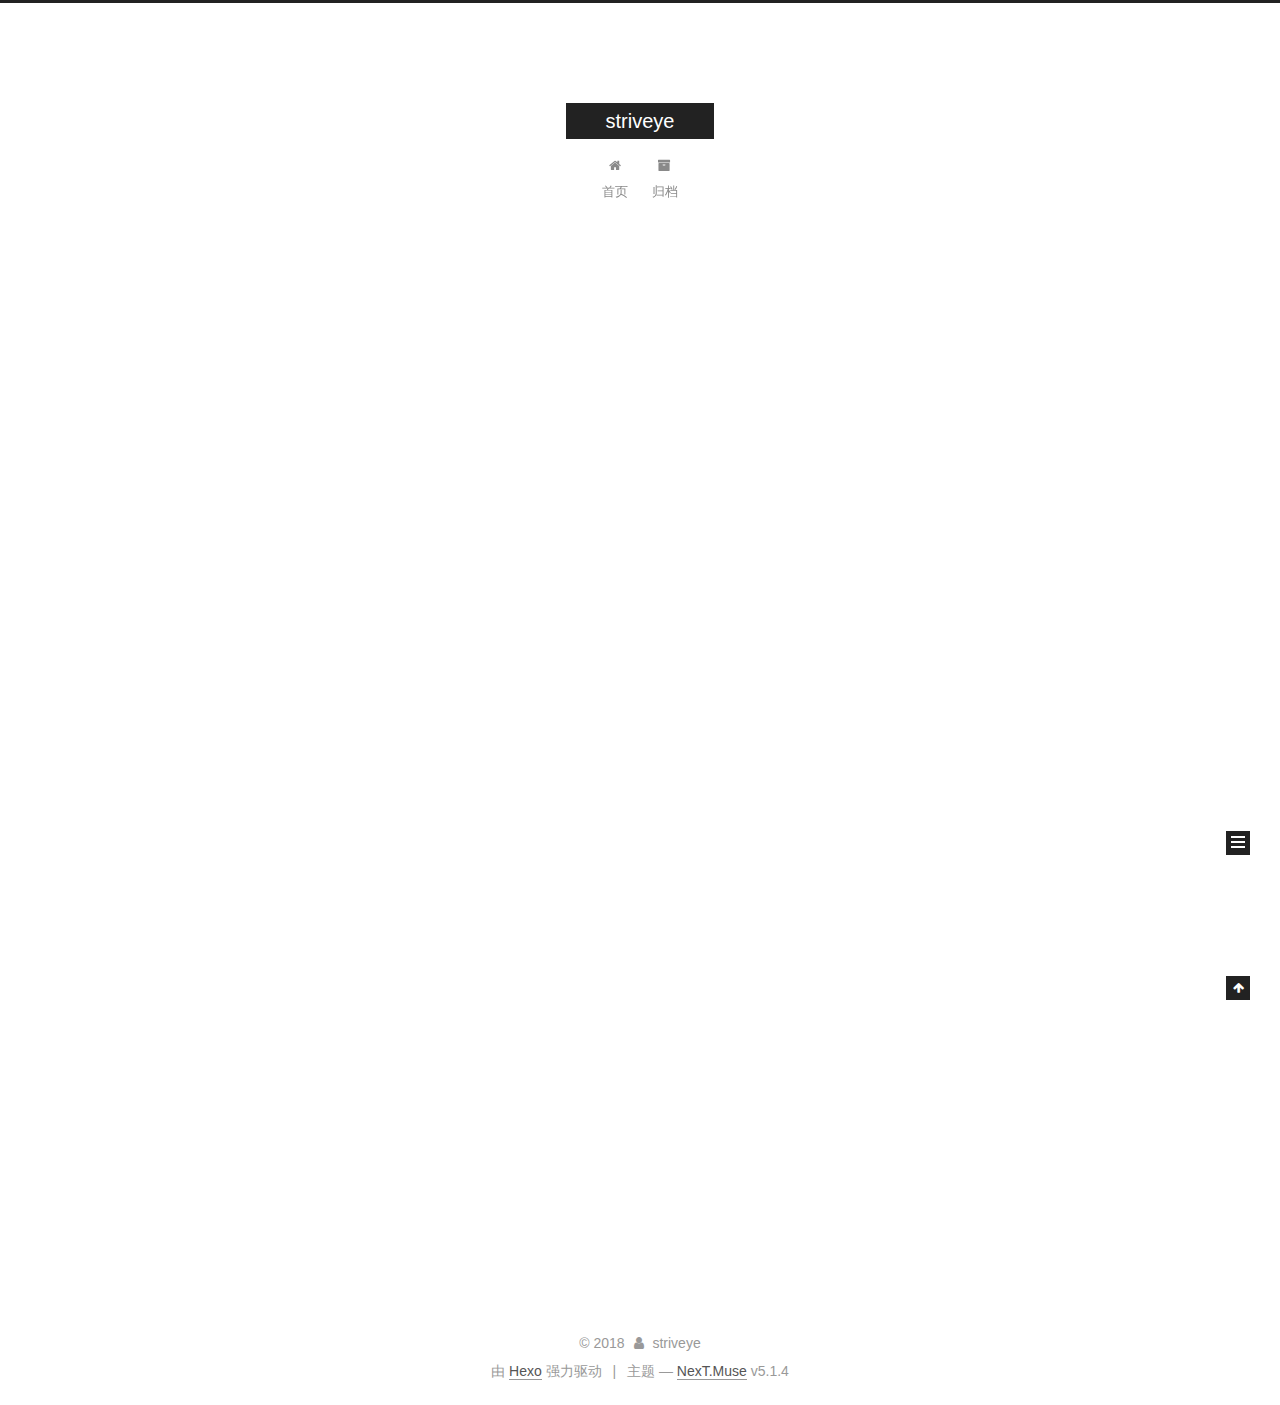
==== index.html @ 6f24942f "Site updated: 2018-10-19 14:51:08" ====
<!DOCTYPE html>



  


<html class="theme-next muse use-motion" lang="zh-Hans">
<head>
  <meta charset="UTF-8"/>
<meta http-equiv="X-UA-Compatible" content="IE=edge" />
<meta name="viewport" content="width=device-width, initial-scale=1, maximum-scale=1"/>
<meta name="theme-color" content="#222">









<meta http-equiv="Cache-Control" content="no-transform" />
<meta http-equiv="Cache-Control" content="no-siteapp" />
















  
  
  <link href="/lib/fancybox/source/jquery.fancybox.css?v=2.1.5" rel="stylesheet" type="text/css" />







<link href="/lib/font-awesome/css/font-awesome.min.css?v=4.6.2" rel="stylesheet" type="text/css" />

<link href="/css/main.css?v=5.1.4" rel="stylesheet" type="text/css" />


  <link rel="apple-touch-icon" sizes="180x180" href="/images/apple-touch-icon-next.png?v=5.1.4">


  <link rel="icon" type="image/png" sizes="32x32" href="/images/favicon-32x32-next.png?v=5.1.4">


  <link rel="icon" type="image/png" sizes="16x16" href="/images/favicon-16x16-next.png?v=5.1.4">


  <link rel="mask-icon" href="/images/logo.svg?v=5.1.4" color="#222">





  <meta name="keywords" content="Hexo, NexT" />










<meta property="og:type" content="website">
<meta property="og:title" content="striveye">
<meta property="og:url" content="http://yoursite.com/index.html">
<meta property="og:site_name" content="striveye">
<meta property="og:locale" content="zh-Hans">
<meta name="twitter:card" content="summary">
<meta name="twitter:title" content="striveye">



<script type="text/javascript" id="hexo.configurations">
  var NexT = window.NexT || {};
  var CONFIG = {
    root: '/',
    scheme: 'Muse',
    version: '5.1.4',
    sidebar: {"position":"left","display":"post","offset":12,"b2t":false,"scrollpercent":false,"onmobile":false},
    fancybox: true,
    tabs: true,
    motion: {"enable":true,"async":false,"transition":{"post_block":"fadeIn","post_header":"slideDownIn","post_body":"slideDownIn","coll_header":"slideLeftIn","sidebar":"slideUpIn"}},
    duoshuo: {
      userId: '0',
      author: '博主'
    },
    algolia: {
      applicationID: '',
      apiKey: '',
      indexName: '',
      hits: {"per_page":10},
      labels: {"input_placeholder":"Search for Posts","hits_empty":"We didn't find any results for the search: ${query}","hits_stats":"${hits} results found in ${time} ms"}
    }
  };
</script>



  <link rel="canonical" href="http://yoursite.com/"/>





  <title>striveye</title>
  








</head>

<body itemscope itemtype="http://schema.org/WebPage" lang="zh-Hans">

  
  
    
  

  <div class="container sidebar-position-left 
  page-home">
    <div class="headband"></div>

    <header id="header" class="header" itemscope itemtype="http://schema.org/WPHeader">
      <div class="header-inner"><div class="site-brand-wrapper">
  <div class="site-meta ">
    

    <div class="custom-logo-site-title">
      <a href="/"  class="brand" rel="start">
        <span class="logo-line-before"><i></i></span>
        <span class="site-title">striveye</span>
        <span class="logo-line-after"><i></i></span>
      </a>
    </div>
      
        <p class="site-subtitle"></p>
      
  </div>

  <div class="site-nav-toggle">
    <button>
      <span class="btn-bar"></span>
      <span class="btn-bar"></span>
      <span class="btn-bar"></span>
    </button>
  </div>
</div>

<nav class="site-nav">
  

  
    <ul id="menu" class="menu">
      
        
        <li class="menu-item menu-item-home">
          <a href="/" rel="section">
            
              <i class="menu-item-icon fa fa-fw fa-home"></i> <br />
            
            首页
          </a>
        </li>
      
        
        <li class="menu-item menu-item-archives">
          <a href="/archives/" rel="section">
            
              <i class="menu-item-icon fa fa-fw fa-archive"></i> <br />
            
            归档
          </a>
        </li>
      

      
    </ul>
  

  
</nav>



 </div>
    </header>

    <main id="main" class="main">
      <div class="main-inner">
        <div class="content-wrap">
          <div id="content" class="content">
            
  <section id="posts" class="posts-expand">
    
      

  

  
  
  

  <article class="post post-type-normal" itemscope itemtype="http://schema.org/Article">
  
  
  
  <div class="post-block">
    <link itemprop="mainEntityOfPage" href="http://yoursite.com/2018/10/17/hello-world/">

    <span hidden itemprop="author" itemscope itemtype="http://schema.org/Person">
      <meta itemprop="name" content="striveye">
      <meta itemprop="description" content="">
      <meta itemprop="image" content="/images/avatar.gif">
    </span>

    <span hidden itemprop="publisher" itemscope itemtype="http://schema.org/Organization">
      <meta itemprop="name" content="striveye">
    </span>

    
      <header class="post-header">

        
        
          <h1 class="post-title" itemprop="name headline">
                
                <a class="post-title-link" href="/2018/10/17/hello-world/" itemprop="url">Hello World</a></h1>
        

        <div class="post-meta">
          <span class="post-time">
            
              <span class="post-meta-item-icon">
                <i class="fa fa-calendar-o"></i>
              </span>
              
                <span class="post-meta-item-text">发表于</span>
              
              <time title="创建于" itemprop="dateCreated datePublished" datetime="2018-10-17T11:20:07+08:00">
                2018-10-17
              </time>
            

            

            
          </span>

          

          
            
          

          
          

          

          

          

        </div>
      </header>
    

    
    
    
    <div class="post-body" itemprop="articleBody">

      
      

      
        
          
            <p>Welcome to <a href="https://hexo.io/" target="_blank" rel="noopener">Hexo</a>! This is your very first post. Check <a href="https://hexo.io/docs/" target="_blank" rel="noopener">documentation</a> for more info. If you get any problems when using Hexo, you can find the answer in <a href="https://hexo.io/docs/troubleshooting.html" target="_blank" rel="noopener">troubleshooting</a> or you can ask me on <a href="https://github.com/hexojs/hexo/issues" target="_blank" rel="noopener">GitHub</a>.</p>
<h2 id="Quick-Start"><a href="#Quick-Start" class="headerlink" title="Quick Start"></a>Quick Start</h2><h3 id="Create-a-new-post"><a href="#Create-a-new-post" class="headerlink" title="Create a new post"></a>Create a new post</h3><figure class="highlight bash"><table><tr><td class="gutter"><pre><span class="line">1</span><br></pre></td><td class="code"><pre><span class="line">$ hexo new <span class="string">"My New Post"</span></span><br></pre></td></tr></table></figure>
<p>More info: <a href="https://hexo.io/docs/writing.html" target="_blank" rel="noopener">Writing</a></p>
<h3 id="Run-server"><a href="#Run-server" class="headerlink" title="Run server"></a>Run server</h3><figure class="highlight bash"><table><tr><td class="gutter"><pre><span class="line">1</span><br></pre></td><td class="code"><pre><span class="line">$ hexo server</span><br></pre></td></tr></table></figure>
<p>More info: <a href="https://hexo.io/docs/server.html" target="_blank" rel="noopener">Server</a></p>
<h3 id="Generate-static-files"><a href="#Generate-static-files" class="headerlink" title="Generate static files"></a>Generate static files</h3><figure class="highlight bash"><table><tr><td class="gutter"><pre><span class="line">1</span><br></pre></td><td class="code"><pre><span class="line">$ hexo generate</span><br></pre></td></tr></table></figure>
<p>More info: <a href="https://hexo.io/docs/generating.html" target="_blank" rel="noopener">Generating</a></p>
<h3 id="Deploy-to-remote-sites"><a href="#Deploy-to-remote-sites" class="headerlink" title="Deploy to remote sites"></a>Deploy to remote sites</h3><figure class="highlight bash"><table><tr><td class="gutter"><pre><span class="line">1</span><br></pre></td><td class="code"><pre><span class="line">$ hexo deploy</span><br></pre></td></tr></table></figure>
<p>More info: <a href="https://hexo.io/docs/deployment.html" target="_blank" rel="noopener">Deployment</a></p>

          
        
      
    </div>
    
    
    

    

    

    

    <footer class="post-footer">
      

      

      

      
      
        <div class="post-eof"></div>
      
    </footer>
  </div>
  
  
  
  </article>


    
  </section>

  


          </div>
          


          

        </div>
        
          
  
  <div class="sidebar-toggle">
    <div class="sidebar-toggle-line-wrap">
      <span class="sidebar-toggle-line sidebar-toggle-line-first"></span>
      <span class="sidebar-toggle-line sidebar-toggle-line-middle"></span>
      <span class="sidebar-toggle-line sidebar-toggle-line-last"></span>
    </div>
  </div>

  <aside id="sidebar" class="sidebar">
    
    <div class="sidebar-inner">

      

      

      <section class="site-overview-wrap sidebar-panel sidebar-panel-active">
        <div class="site-overview">
          <div class="site-author motion-element" itemprop="author" itemscope itemtype="http://schema.org/Person">
            
              <p class="site-author-name" itemprop="name">striveye</p>
              <p class="site-description motion-element" itemprop="description"></p>
          </div>

          <nav class="site-state motion-element">

            
              <div class="site-state-item site-state-posts">
              
                <a href="/archives/">
              
                  <span class="site-state-item-count">1</span>
                  <span class="site-state-item-name">日志</span>
                </a>
              </div>
            

            

            

          </nav>

          

          

          
          

          
          

          

        </div>
      </section>

      

      

    </div>
  </aside>


        
      </div>
    </main>

    <footer id="footer" class="footer">
      <div class="footer-inner">
        <div class="copyright">&copy; <span itemprop="copyrightYear">2018</span>
  <span class="with-love">
    <i class="fa fa-user"></i>
  </span>
  <span class="author" itemprop="copyrightHolder">striveye</span>

  
</div>


  <div class="powered-by">由 <a class="theme-link" target="_blank" href="https://hexo.io">Hexo</a> 强力驱动</div>



  <span class="post-meta-divider">|</span>



  <div class="theme-info">主题 &mdash; <a class="theme-link" target="_blank" href="https://github.com/iissnan/hexo-theme-next">NexT.Muse</a> v5.1.4</div>




        







        
      </div>
    </footer>

    
      <div class="back-to-top">
        <i class="fa fa-arrow-up"></i>
        
      </div>
    

    

  </div>

  

<script type="text/javascript">
  if (Object.prototype.toString.call(window.Promise) !== '[object Function]') {
    window.Promise = null;
  }
</script>









  












  
  
    <script type="text/javascript" src="/lib/jquery/index.js?v=2.1.3"></script>
  

  
  
    <script type="text/javascript" src="/lib/fastclick/lib/fastclick.min.js?v=1.0.6"></script>
  

  
  
    <script type="text/javascript" src="/lib/jquery_lazyload/jquery.lazyload.js?v=1.9.7"></script>
  

  
  
    <script type="text/javascript" src="/lib/velocity/velocity.min.js?v=1.2.1"></script>
  

  
  
    <script type="text/javascript" src="/lib/velocity/velocity.ui.min.js?v=1.2.1"></script>
  

  
  
    <script type="text/javascript" src="/lib/fancybox/source/jquery.fancybox.pack.js?v=2.1.5"></script>
  


  


  <script type="text/javascript" src="/js/src/utils.js?v=5.1.4"></script>

  <script type="text/javascript" src="/js/src/motion.js?v=5.1.4"></script>



  
  

  

  


  <script type="text/javascript" src="/js/src/bootstrap.js?v=5.1.4"></script>



  


  




	





  





  












  





  

  

  

  
  

  

  

  

</body>
</html>
---- css/main.css ----
/* normalize.css v3.0.2 | MIT License | git.io/normalize */
html {
  font-family: sans-serif; /* 1 */
  -ms-text-size-adjust: 100%; /* 2 */
  -webkit-text-size-adjust: 100%; /* 2 */
}
body {
  margin: 0;
}
article,
aside,
details,
figcaption,
figure,
footer,
header,
hgroup,
main,
menu,
nav,
section,
summary {
  display: block;
}
audio,
canvas,
progress,
video {
  display: inline-block; /* 1 */
  vertical-align: baseline; /* 2 */
}
audio:not([controls]) {
  display: none;
  height: 0;
}
[hidden],
template {
  display: none;
}
a {
  background-color: transparent;
}
a:active,
a:hover {
  outline: 0;
}
abbr[title] {
  border-bottom: 1px dotted;
}
b,
strong {
  font-weight: bold;
}
dfn {
  font-style: italic;
}
h1 {
  font-size: 2em;
  margin: 0.67em 0;
}
mark {
  background: #ff0;
  color: #000;
}
small {
  font-size: 80%;
}
sub,
sup {
  font-size: 75%;
  line-height: 0;
  position: relative;
  vertical-align: baseline;
}
sup {
  top: -0.5em;
}
sub {
  bottom: -0.25em;
}
img {
  border: 0;
}
svg:not(:root) {
  overflow: hidden;
}
figure {
  margin: 1em 40px;
}
hr {
  -moz-box-sizing: content-box;
  box-sizing: content-box;
  height: 0;
}
pre {
  overflow: auto;
}
code,
kbd,
pre,
samp {
  font-family: monospace, monospace;
  font-size: 1em;
}
button,
input,
optgroup,
select,
textarea {
  color: inherit; /* 1 */
  font: inherit; /* 2 */
  margin: 0; /* 3 */
}
button {
  overflow: visible;
}
button,
select {
  text-transform: none;
}
button,
html input[type="button"],
input[type="reset"],
input[type="submit"] {
  -webkit-appearance: button; /* 2 */
  cursor: pointer; /* 3 */
}
button[disabled],
html input[disabled] {
  cursor: default;
}
button::-moz-focus-inner,
input::-moz-focus-inner {
  border: 0;
  padding: 0;
}
input {
  line-height: normal;
}
input[type="checkbox"],
input[type="radio"] {
  box-sizing: border-box; /* 1 */
  padding: 0; /* 2 */
}
input[type="number"]::-webkit-inner-spin-button,
input[type="number"]::-webkit-outer-spin-button {
  height: auto;
}
input[type="search"] {
  -webkit-appearance: textfield; /* 1 */
  -moz-box-sizing: content-box;
  -webkit-box-sizing: content-box; /* 2 */
  box-sizing: content-box;
}
input[type="search"]::-webkit-search-cancel-button,
input[type="search"]::-webkit-search-decoration {
  -webkit-appearance: none;
}
fieldset {
  border: 1px solid #c0c0c0;
  margin: 0 2px;
  padding: 0.35em 0.625em 0.75em;
}
legend {
  border: 0; /* 1 */
  padding: 0; /* 2 */
}
textarea {
  overflow: auto;
}
optgroup {
  font-weight: bold;
}
table {
  border-collapse: collapse;
  border-spacing: 0;
}
td,
th {
  padding: 0;
}
::selection {
  background: #262a30;
  color: #fff;
}
body {
  position: relative;
  font-family: 'Lato', "PingFang SC", "Microsoft YaHei", sans-serif;
  font-size: 14px;
  line-height: 2;
  color: #555;
  background: #fff;
}
@media (max-width: 767px) {
  body {
    padding-right: 0 !important;
  }
}
@media (min-width: 768px) and (max-width: 991px) {
  body {
    padding-right: 0 !important;
  }
}
@media (min-width: 1600px) {
  body {
    font-size: 16px;
  }
}
h1,
h2,
h3,
h4,
h5,
h6 {
  margin: 0;
  padding: 0;
  font-weight: bold;
  line-height: 1.5;
  font-family: 'Lato', "PingFang SC", "Microsoft YaHei", sans-serif;
}
h2,
h3,
h4,
h5,
h6 {
  margin: 20px 0 15px;
}
h1 {
  font-size: 22px;
}
@media (max-width: 767px) {
  h1 {
    font-size: 18px;
  }
}
h2 {
  font-size: 20px;
}
@media (max-width: 767px) {
  h2 {
    font-size: 16px;
  }
}
h3 {
  font-size: 18px;
}
@media (max-width: 767px) {
  h3 {
    font-size: 14px;
  }
}
h4 {
  font-size: 16px;
}
@media (max-width: 767px) {
  h4 {
    font-size: 12px;
  }
}
h5 {
  font-size: 14px;
}
@media (max-width: 767px) {
  h5 {
    font-size: 10px;
  }
}
h6 {
  font-size: 12px;
}
@media (max-width: 767px) {
  h6 {
    font-size: 8px;
  }
}
p {
  margin: 0 0 20px 0;
}
a {
  color: #555;
  text-decoration: none;
  outline: none;
  border-bottom: 1px solid #999;
  word-wrap: break-word;
}
a:hover {
  color: #222;
  border-bottom-color: #222;
}
blockquote {
  margin: 0;
  padding: 0;
}
img {
  display: block;
  margin: auto;
  max-width: 100%;
  height: auto;
}
hr {
  margin: 40px 0;
  height: 3px;
  border: none;
  background-color: #ddd;
  background-image: repeating-linear-gradient(-45deg, #fff, #fff 4px, transparent 4px, transparent 8px);
}
blockquote {
  padding: 0 15px;
  color: #666;
  border-left: 4px solid #ddd;
}
blockquote cite::before {
  content: "-";
  padding: 0 5px;
}
dt {
  font-weight: 700;
}
dd {
  margin: 0;
  padding: 0;
}
kbd {
  border: 1px solid #ccc;
  border-radius: 0.2em;
  box-shadow: 0.1em 0.1em 0.2em rgba(0,0,0,0.1);
  background-color: #f9f9f9;
  font-family: inherit;
  background-image: -webkit-linear-gradient(top, #eee, #fff, #eee);
  padding: 0.1em 0.3em;
  white-space: nowrap;
}
.text-left {
  text-align: left;
}
.text-center {
  text-align: center;
}
.text-right {
  text-align: right;
}
.text-justify {
  text-align: justify;
}
.text-nowrap {
  white-space: nowrap;
}
.text-lowercase {
  text-transform: lowercase;
}
.text-uppercase {
  text-transform: uppercase;
}
.text-capitalize {
  text-transform: capitalize;
}
.center-block {
  display: block;
  margin-left: auto;
  margin-right: auto;
}
.clearfix:before,
.clearfix:after {
  content: " ";
  display: table;
}
.clearfix:after {
  clear: both;
}
.pullquote {
  width: 45%;
}
.pullquote.left {
  float: left;
  margin-left: 5px;
  margin-right: 10px;
}
.pullquote.right {
  float: right;
  margin-left: 10px;
  margin-right: 5px;
}
.affix.affix.affix {
  position: fixed;
}
.translation {
  margin-top: -20px;
  font-size: 14px;
  color: #999;
}
.scrollbar-measure {
  width: 100px;
  height: 100px;
  overflow: scroll;
  position: absolute;
  top: -9999px;
}
.use-motion .motion-element {
  opacity: 0;
}
table {
  margin: 20px 0;
  width: 100%;
  border-collapse: collapse;
  border-spacing: 0;
  border: 1px solid #ddd;
  font-size: 14px;
  table-layout: fixed;
  word-wrap: break-all;
}
table>tbody>tr:nth-of-type(odd) {
  background-color: #f9f9f9;
}
table>tbody>tr:hover {
  background-color: #f5f5f5;
}
caption,
th,
td {
  padding: 8px;
  text-align: left;
  vertical-align: middle;
  font-weight: normal;
}
th,
td {
  border-bottom: 3px solid #ddd;
  border-right: 1px solid #eee;
}
th {
  padding-bottom: 10px;
  font-weight: 700;
}
td {
  border-bottom-width: 1px;
}
html,
body {
  height: 100%;
}
.container {
  position: relative;
  min-height: 100%;
}
.header-inner {
  margin: 0 auto;
  padding: 100px 0 70px;
  width: 700px;
}
@media (min-width: 1600px) {
  .container .header-inner {
    width: 900px;
  }
}
.main {
  padding-bottom: 150px;
}
.main-inner {
  margin: 0 auto;
  width: 700px;
}
@media (min-width: 1600px) {
  .container .main-inner {
    width: 900px;
  }
}
.footer {
  position: absolute;
  left: 0;
  bottom: 0;
  width: 100%;
  min-height: 50px;
}
.footer-inner {
  box-sizing: border-box;
  margin: 20px auto;
  width: 700px;
}
@media (min-width: 1600px) {
  .container .footer-inner {
    width: 900px;
  }
}
pre,
.highlight {
  overflow: auto;
  margin: 20px 0;
  padding: 0;
  font-size: 13px;
  color: #4d4d4c;
  background: #f7f7f7;
  line-height: 1.6;
}
pre,
code {
  font-family: consolas, Menlo, "PingFang SC", "Microsoft YaHei", monospace;
}
code {
  padding: 2px 4px;
  word-wrap: break-word;
  color: #555;
  background: #eee;
  border-radius: 3px;
  font-size: 13px;
}
pre {
  padding: 10px;
}
pre code {
  padding: 0;
  color: #4d4d4c;
  background: none;
  text-shadow: none;
}
.highlight {
  border-radius: 1px;
}
.highlight pre {
  border: none;
  margin: 0;
  padding: 10px 0;
}
.highlight table {
  margin: 0;
  width: auto;
  border: none;
}
.highlight td {
  border: none;
  padding: 0;
}
.highlight figcaption {
  font-size: 1em;
  color: #4d4d4c;
  line-height: 1em;
  margin-bottom: 1em;
}
.highlight figcaption:before,
.highlight figcaption:after {
  content: " ";
  display: table;
}
.highlight figcaption:after {
  clear: both;
}
.highlight figcaption a {
  float: right;
  color: #4d4d4c;
}
.highlight figcaption a:hover {
  border-bottom-color: #4d4d4c;
}
.highlight .gutter pre {
  padding-left: 10px;
  padding-right: 10px;
  color: #869194;
  text-align: right;
  background-color: #eff2f3;
}
.highlight .code pre {
  width: 100%;
  padding-left: 10px;
  padding-right: 10px;
  background-color: #f7f7f7;
}
.highlight .line {
  height: 20px;
}
.gutter {
  -webkit-user-select: none;
  -moz-user-select: none;
  -ms-user-select: none;
  user-select: none;
}
.gist table {
  width: auto;
}
.gist table td {
  border: none;
}
pre .deletion {
  background: #fdd;
}
pre .addition {
  background: #dfd;
}
pre .meta {
  color: #8959a8;
}
pre .comment {
  color: #8e908c;
}
pre .variable,
pre .attribute,
pre .tag,
pre .regexp,
pre .ruby .constant,
pre .xml .tag .title,
pre .xml .pi,
pre .xml .doctype,
pre .html .doctype,
pre .css .id,
pre .css .class,
pre .css .pseudo {
  color: #c82829;
}
pre .number,
pre .preprocessor,
pre .built_in,
pre .literal,
pre .params,
pre .constant,
pre .command {
  color: #f5871f;
}
pre .ruby .class .title,
pre .css .rules .attribute,
pre .string,
pre .value,
pre .inheritance,
pre .header,
pre .ruby .symbol,
pre .xml .cdata,
pre .special,
pre .number,
pre .formula {
  color: #718c00;
}
pre .title,
pre .css .hexcolor {
  color: #3e999f;
}
pre .function,
pre .python .decorator,
pre .python .title,
pre .ruby .function .title,
pre .ruby .title .keyword,
pre .perl .sub,
pre .javascript .title,
pre .coffeescript .title {
  color: #4271ae;
}
pre .keyword,
pre .javascript .function {
  color: #8959a8;
}
.full-image.full-image.full-image.full-image {
  border: none;
  max-width: 100%;
  width: auto;
  margin: 20px auto 25px;
}
@media (min-width: 992px) {
  .full-image.full-image.full-image.full-image {
    max-width: none;
    width: 110%;
    margin: 25px -5%;
  }
}
.blockquote-center,
.page-home .post-type-quote blockquote,
.page-post-detail .post-type-quote blockquote {
  position: relative;
  margin: 40px 0;
  padding: 0;
  border-left: none;
  text-align: center;
}
.blockquote-center::before,
.page-home .post-type-quote blockquote::before,
.page-post-detail .post-type-quote blockquote::before,
.blockquote-center::after,
.page-home .post-type-quote blockquote::after,
.page-post-detail .post-type-quote blockquote::after {
  position: absolute;
  content: ' ';
  display: block;
  width: 100%;
  height: 24px;
  opacity: 0.2;
  background-repeat: no-repeat;
  background-position: 0 -6px;
  background-size: 22px 22px;
}
.blockquote-center::before,
.page-home .post-type-quote blockquote::before,
.page-post-detail .post-type-quote blockquote::before {
  top: -20px;
  background-image: url("../images/quote-l.svg");
  border-top: 1px solid #ccc;
}
.blockquote-center::after,
.page-home .post-type-quote blockquote::after,
.page-post-detail .post-type-quote blockquote::after {
  bottom: -20px;
  background-image: url("../images/quote-r.svg");
  border-bottom: 1px solid #ccc;
  background-position: 100% 8px;
}
.blockquote-center p,
.page-home .post-type-quote blockquote p,
.page-post-detail .post-type-quote blockquote p,
.blockquote-center div,
.page-home .post-type-quote blockquote div,
.page-post-detail .post-type-quote blockquote div {
  text-align: center;
}
.post .post-body .group-picture img {
  box-sizing: border-box;
  padding: 0 3px;
  border: none;
}
.post .group-picture-row {
  overflow: hidden;
  margin-top: 6px;
}
.post .group-picture-row:first-child {
  margin-top: 0;
}
.post .group-picture-column {
  float: left;
}
.page-post-detail .post-body .group-picture-column {
  float: none;
  margin-top: 10px;
  width: auto !important;
}
.page-post-detail .post-body .group-picture-column img {
  margin: 0 auto;
}
.page-archive .group-picture-container {
  overflow: hidden;
}
.page-archive .group-picture-row {
  float: left;
}
.page-archive .group-picture-row:first-child {
  margin-top: 6px;
}
.page-archive .group-picture-column {
  max-width: 150px;
  max-height: 150px;
}
.post-body .note {
  position: relative;
  padding: 15px;
  margin-bottom: 20px;
  border: 1px solid #eee;
  border-left-width: 5px;
  border-radius: 3px;
}
.post-body .note h2,
.post-body .note h3,
.post-body .note h4,
.post-body .note h5,
.post-body .note h6 {
  margin-top: 0;
  margin-bottom: 0;
  border-bottom: initial;
  padding-top: 0 !important;
}
.post-body .note p:first-child,
.post-body .note ul:first-child,
.post-body .note ol:first-child,
.post-body .note table:first-child,
.post-body .note pre:first-child,
.post-body .note blockquote:first-child {
  margin-top: 0;
}
.post-body .note p:last-child,
.post-body .note ul:last-child,
.post-body .note ol:last-child,
.post-body .note table:last-child,
.post-body .note pre:last-child,
.post-body .note blockquote:last-child {
  margin-bottom: 0;
}
.post-body .note.default {
  border-left-color: #777;
}
.post-body .note.default h2,
.post-body .note.default h3,
.post-body .note.default h4,
.post-body .note.default h5,
.post-body .note.default h6 {
  color: #777;
}
.post-body .note.primary {
  border-left-color: #6f42c1;
}
.post-body .note.primary h2,
.post-body .note.primary h3,
.post-body .note.primary h4,
.post-body .note.primary h5,
.post-body .note.primary h6 {
  color: #6f42c1;
}
.post-body .note.info {
  border-left-color: #428bca;
}
.post-body .note.info h2,
.post-body .note.info h3,
.post-body .note.info h4,
.post-body .note.info h5,
.post-body .note.info h6 {
  color: #428bca;
}
.post-body .note.success {
  border-left-color: #5cb85c;
}
.post-body .note.success h2,
.post-body .note.success h3,
.post-body .note.success h4,
.post-body .note.success h5,
.post-body .note.success h6 {
  color: #5cb85c;
}
.post-body .note.warning {
  border-left-color: #f0ad4e;
}
.post-body .note.warning h2,
.post-body .note.warning h3,
.post-body .note.warning h4,
.post-body .note.warning h5,
.post-body .note.warning h6 {
  color: #f0ad4e;
}
.post-body .note.danger {
  border-left-color: #d9534f;
}
.post-body .note.danger h2,
.post-body .note.danger h3,
.post-body .note.danger h4,
.post-body .note.danger h5,
.post-body .note.danger h6 {
  color: #d9534f;
}
.post-body .label {
  display: inline;
  padding: 0 2px;
  white-space: nowrap;
}
.post-body .label.default {
  background-color: #f0f0f0;
}
.post-body .label.primary {
  background-color: #efe6f7;
}
.post-body .label.info {
  background-color: #e5f2f8;
}
.post-body .label.success {
  background-color: #e7f4e9;
}
.post-body .label.warning {
  background-color: #fcf6e1;
}
.post-body .label.danger {
  background-color: #fae8eb;
}
.post-body .tabs {
  position: relative;
  display: block;
  margin-bottom: 20px;
  padding-top: 10px;
}
.post-body .tabs ul.nav-tabs {
  margin: 0;
  padding: 0;
  display: flex;
  margin-bottom: -1px;
}
@media (max-width: 413px) {
  .post-body .tabs ul.nav-tabs {
    display: block;
    margin-bottom: 5px;
  }
}
.post-body .tabs ul.nav-tabs li.tab {
  list-style-type: none !important;
  margin: 0 0.25em 0 0;
  border-top: 3px solid transparent;
  border-left: 1px solid transparent;
  border-right: 1px solid transparent;
}
@media (max-width: 413px) {
  .post-body .tabs ul.nav-tabs li.tab {
    margin: initial;
    border-top: 1px solid transparent;
    border-left: 3px solid transparent;
    border-right: 1px solid transparent;
    border-bottom: 1px solid transparent;
  }
}
.post-body .tabs ul.nav-tabs li.tab a {
  outline: 0;
  border-bottom: initial;
  display: block;
  line-height: 1.8em;
  padding: 0.25em 0.75em;
  transition-duration: 0.2s;
  transition-timing-function: ease-out;
  transition-delay: 0s;
}
.post-body .tabs ul.nav-tabs li.tab a i {
  width: 1.285714285714286em;
}
.post-body .tabs ul.nav-tabs li.tab.active {
  border-top: 3px solid #fc6423;
  border-left: 1px solid #ddd;
  border-right: 1px solid #ddd;
  background-color: #fff;
}
@media (max-width: 413px) {
  .post-body .tabs ul.nav-tabs li.tab.active {
    border-top: 1px solid #ddd;
    border-left: 3px solid #fc6423;
    border-right: 1px solid #ddd;
    border-bottom: 1px solid #ddd;
  }
}
.post-body .tabs ul.nav-tabs li.tab.active a {
  cursor: default;
  color: #555;
}
.post-body .tabs .tab-content {
  background-color: #fff;
}
.post-body .tabs .tab-content .tab-pane {
  border: 1px solid #ddd;
  padding: 20px 20px 0 20px;
}
.post-body .tabs .tab-content .tab-pane:not(.active) {
  display: none !important;
}
.post-body .tabs .tab-content .tab-pane.active {
  display: block !important;
}
.btn {
  display: inline-block;
  padding: 0 20px;
  font-size: 14px;
  color: #fff;
  background: #222;
  border: 2px solid #222;
  text-decoration: none;
  border-radius: 0;
  transition-property: background-color;
  transition-duration: 0.2s;
  transition-timing-function: ease-in-out;
  transition-delay: 0s;
  line-height: 2;
}
.btn:hover {
  border-color: #222;
  color: #222;
  background: #fff;
}
.btn +.btn {
  margin: 0 0 8px 8px;
}
.btn .fa-fw {
  width: 1.285714285714286em;
  text-align: left;
}
.btn-bar {
  display: block;
  width: 22px;
  height: 2px;
  background: #555;
  border-radius: 1px;
}
.btn-bar+.btn-bar {
  margin-top: 4px;
}
.pagination {
  margin: 120px 0 40px;
  text-align: center;
  border-top: 1px solid #eee;
}
.page-number-basic,
.pagination .prev,
.pagination .next,
.pagination .page-number,
.pagination .space {
  display: inline-block;
  position: relative;
  top: -1px;
  margin: 0 10px;
  padding: 0 11px;
}
@media (max-width: 767px) {
  .page-number-basic,
  .pagination .prev,
  .pagination .next,
  .pagination .page-number,
  .pagination .space {
    margin: 0 5px;
  }
}
.pagination .prev,
.pagination .next,
.pagination .page-number {
  border-bottom: 0;
  border-top: 1px solid #eee;
  transition-property: border-color;
  transition-duration: 0.2s;
  transition-timing-function: ease-in-out;
  transition-delay: 0s;
}
.pagination .prev:hover,
.pagination .next:hover,
.pagination .page-number:hover {
  border-top-color: #222;
}
.pagination .space {
  padding: 0;
  margin: 0;
}
.pagination .prev {
  margin-left: 0;
}
.pagination .next {
  margin-right: 0;
}
.pagination .page-number.current {
  color: #fff;
  background: #ccc;
  border-top-color: #ccc;
}
@media (max-width: 767px) {
  .pagination {
    border-top: none;
  }
  .pagination .prev,
  .pagination .next,
  .pagination .page-number {
    margin-bottom: 10px;
    border-top: 0;
    border-bottom: 1px solid #eee;
    padding: 0 10px;
  }
  .pagination .prev:hover,
  .pagination .next:hover,
  .pagination .page-number:hover {
    border-bottom-color: #222;
  }
}
.comments {
  margin: 60px 20px 0;
}
.tag-cloud {
  text-align: center;
}
.tag-cloud a {
  display: inline-block;
  margin: 10px;
}
.back-to-top {
  box-sizing: border-box;
  position: fixed;
  bottom: -100px;
  right: 30px;
  z-index: 1050;
  padding: 0 6px;
  width: 24px;
  background: #222;
  font-size: 12px;
  opacity: 1;
  color: #fff;
  cursor: pointer;
  text-align: center;
  -webkit-transform: translateZ(0);
  transition-property: bottom;
  transition-duration: 0.2s;
  transition-timing-function: ease-in-out;
  transition-delay: 0s;
}
@media (min-width: 768px) and (max-width: 991px) {
  .back-to-top {
    display: none !important;
  }
}
@media (max-width: 767px) {
  .back-to-top {
    display: none !important;
  }
}
.back-to-top.back-to-top-on {
  bottom: 19px;
}
.header {
  background: transparent;
}
.header-inner {
  position: relative;
}
.headband {
  height: 3px;
  background: #222;
}
.site-meta {
  margin: 0;
  text-align: center;
}
@media (max-width: 767px) {
  .site-meta {
    text-align: center;
  }
}
.brand {
  position: relative;
  display: inline-block;
  padding: 0 40px;
  color: #fff;
  background: #222;
  border-bottom: none;
}
.brand:hover {
  color: #fff;
}
.logo {
  display: inline-block;
  margin-right: 5px;
  line-height: 36px;
  vertical-align: top;
}
.site-title {
  display: inline-block;
  vertical-align: top;
  line-height: 36px;
  font-size: 20px;
  font-weight: normal;
  font-family: 'Lato', "PingFang SC", "Microsoft YaHei", sans-serif;
}
.site-subtitle {
  margin-top: 10px;
  font-size: 13px;
  color: #999;
}
.use-motion .brand {
  opacity: 0;
}
.use-motion .logo,
.use-motion .site-title,
.use-motion .site-subtitle {
  opacity: 0;
  position: relative;
  top: -10px;
}
.site-nav-toggle {
  display: none;
  position: absolute;
  top: 10px;
  left: 10px;
}
@media (max-width: 767px) {
  .site-nav-toggle {
    display: block;
  }
}
.site-nav-toggle button {
  margin-top: 2px;
  padding: 9px 10px;
  background: transparent;
  border: none;
}
@media (max-width: 767px) {
  .site-nav {
    display: none;
    margin: 0 -10px;
    padding: 0 10px;
    clear: both;
    border-top: 1px solid #ddd;
  }
}
@media (min-width: 768px) and (max-width: 991px) {
  .site-nav {
    display: block !important;
  }
}
@media (min-width: 992px) {
  .site-nav {
    display: block !important;
  }
}
.menu {
  margin-top: 20px;
  padding-left: 0;
  text-align: center;
}
.menu .menu-item {
  display: inline-block;
  margin: 0 10px;
  list-style: none;
}
@media screen and (max-width: 767px) {
  .menu .menu-item {
    margin-top: 10px;
  }
}
.menu .menu-item a {
  display: block;
  font-size: 13px;
  line-height: inherit;
  border-bottom: 1px solid transparent;
  transition-property: border-color;
  transition-duration: 0.2s;
  transition-timing-function: ease-in-out;
  transition-delay: 0s;
}
.menu .menu-item a:hover {
  border-bottom-color: #222;
}
.menu .menu-item .fa {
  margin-right: 5px;
}
.use-motion .menu-item {
  opacity: 0;
}
.post-body {
  font-family: 'Lato', "PingFang SC", "Microsoft YaHei", sans-serif;
}
@media (max-width: 767px) {
  .post-body {
    word-break: break-word;
  }
}
.post-body .fancybox img {
  display: block !important;
  margin: 0 auto;
  cursor: pointer;
  cursor: zoom-in;
  cursor: -webkit-zoom-in;
}
.post-body .image-caption,
.post-body .figure .caption {
  margin: -20px auto 15px;
  text-align: center;
  font-size: 14px;
  color: #999;
  font-weight: bold;
  line-height: 1;
}
.post-sticky-flag {
  display: inline-block;
  font-size: 16px;
  -ms-transform: rotate(30deg);
  -webkit-transform: rotate(30deg);
  -moz-transform: rotate(30deg);
  -ms-transform: rotate(30deg);
  -o-transform: rotate(30deg);
  transform: rotate(30deg);
}
.use-motion .post-block,
.use-motion .pagination,
.use-motion .comments {
  opacity: 0;
}
.use-motion .post-header {
  opacity: 0;
}
.use-motion .post-body {
  opacity: 0;
}
.use-motion .collection-title {
  opacity: 0;
}
.posts-expand {
  padding-top: 40px;
}
@media (max-width: 767px) {
  .posts-expand {
    margin: 0 20px;
  }
  .post-body pre .gutter pre {
    padding-right: 10px;
  }
  .post-body .highlight {
    margin-left: 0px;
    margin-right: 0px;
    padding: 0;
  }
  .post-body .highlight .gutter pre {
    padding-right: 10px;
  }
}
@media (min-width: 992px) {
  .posts-expand .post-body {
    text-align: justify;
  }
}
.posts-expand .post-body h2,
.posts-expand .post-body h3,
.posts-expand .post-body h4,
.posts-expand .post-body h5,
.posts-expand .post-body h6 {
  padding-top: 10px;
}
.posts-expand .post-body h2 .header-anchor,
.posts-expand .post-body h3 .header-anchor,
.posts-expand .post-body h4 .header-anchor,
.posts-expand .post-body h5 .header-anchor,
.posts-expand .post-body h6 .header-anchor {
  float: right;
  margin-left: 10px;
  color: #ccc;
  border-bottom-style: none;
  visibility: hidden;
}
.posts-expand .post-body h2 .header-anchor:hover,
.posts-expand .post-body h3 .header-anchor:hover,
.posts-expand .post-body h4 .header-anchor:hover,
.posts-expand .post-body h5 .header-anchor:hover,
.posts-expand .post-body h6 .header-anchor:hover {
  color: inherit;
}
.posts-expand .post-body h2:hover .header-anchor,
.posts-expand .post-body h3:hover .header-anchor,
.posts-expand .post-body h4:hover .header-anchor,
.posts-expand .post-body h5:hover .header-anchor,
.posts-expand .post-body h6:hover .header-anchor {
  visibility: visible;
}
.posts-expand .post-body ul li {
  list-style: circle;
}
.posts-expand .post-body img {
  box-sizing: border-box;
  margin: auto;
  padding: 3px;
  border: 1px solid #ddd;
}
.posts-expand .post-body .fancybox img {
  margin: 0 auto 25px;
}
@media (max-width: 767px) {
  .posts-collapse {
    margin: 0 20px;
  }
  .posts-collapse .post-title,
  .posts-collapse .post-meta {
    display: block;
    width: auto;
    text-align: left;
  }
}
.posts-collapse {
  position: relative;
  z-index: 1010;
  margin-left: 55px;
}
.posts-collapse::after {
  content: " ";
  position: absolute;
  top: 20px;
  left: 0;
  margin-left: -2px;
  width: 4px;
  height: 100%;
  background: #f5f5f5;
  z-index: -1;
}
@media (max-width: 767px) {
  .posts-collapse {
    margin: 0 20px;
  }
}
.posts-collapse .collection-title {
  position: relative;
  margin: 60px 0;
}
.posts-collapse .collection-title h1,
.posts-collapse .collection-title h2 {
  margin-left: 20px;
}
.posts-collapse .collection-title small {
  color: #bbb;
  margin-left: 5px;
}
.posts-collapse .collection-title::before {
  content: " ";
  position: absolute;
  left: 0;
  top: 50%;
  margin-left: -4px;
  margin-top: -4px;
  width: 8px;
  height: 8px;
  background: #bbb;
  border-radius: 50%;
}
.posts-collapse .post {
  margin: 30px 0;
}
.posts-collapse .post-header {
  position: relative;
  transition-duration: 0.2s;
  transition-timing-function: ease-in-out;
  transition-delay: 0s;
  transition-property: border;
  border-bottom: 1px dashed #ccc;
}
.posts-collapse .post-header::before {
  content: " ";
  position: absolute;
  left: 0;
  top: 12px;
  width: 6px;
  height: 6px;
  margin-left: -4px;
  background: #bbb;
  border-radius: 50%;
  border: 1px solid #fff;
  transition-duration: 0.2s;
  transition-timing-function: ease-in-out;
  transition-delay: 0s;
  transition-property: background;
}
.posts-collapse .post-header:hover {
  border-bottom-color: #666;
}
.posts-collapse .post-header:hover::before {
  background: #222;
}
.posts-collapse .post-meta {
  position: absolute;
  font-size: 12px;
  left: 20px;
  top: 5px;
}
.posts-collapse .post-comments-count {
  display: none;
}
.posts-collapse .post-title {
  margin-left: 60px;
  font-size: 16px;
  font-weight: normal;
  line-height: inherit;
}
.posts-collapse .post-title::after {
  margin-left: 3px;
  opacity: 0.6;
}
.posts-collapse .post-title a {
  color: #666;
  border-bottom: none;
}
.page-home .post-type-quote .post-header,
.page-post-detail .post-type-quote .post-header,
.page-home .post-type-quote .post-tags,
.page-post-detail .post-type-quote .post-tags {
  display: none;
}
.posts-expand .post-title {
  text-align: center;
  word-break: break-word;
  font-weight: 400;
}
.posts-expand .post-title-link {
  display: inline-block;
  position: relative;
  color: #555;
  border-bottom: none;
  line-height: 1.2;
  vertical-align: top;
}
.posts-expand .post-title-link::before {
  content: "";
  position: absolute;
  width: 100%;
  height: 2px;
  bottom: 0;
  left: 0;
  background-color: #000;
  visibility: hidden;
  -webkit-transform: scaleX(0);
  -moz-transform: scaleX(0);
  -ms-transform: scaleX(0);
  -o-transform: scaleX(0);
  transform: scaleX(0);
  transition-duration: 0.2s;
  transition-timing-function: ease-in-out;
  transition-delay: 0s;
}
.posts-expand .post-title-link:hover::before {
  visibility: visible;
  -webkit-transform: scaleX(1);
  -moz-transform: scaleX(1);
  -ms-transform: scaleX(1);
  -o-transform: scaleX(1);
  transform: scaleX(1);
}
.posts-expand .post-title-link .fa {
  font-size: 16px;
}
.posts-expand .post-meta {
  margin: 3px 0 60px 0;
  color: #999;
  font-family: 'Lato', "PingFang SC", "Microsoft YaHei", sans-serif;
  font-size: 12px;
  text-align: center;
}
.posts-expand .post-meta .post-category-list {
  display: inline-block;
  margin: 0;
  padding: 3px;
}
.posts-expand .post-meta .post-category-list-link {
  color: #999;
}
.posts-expand .post-meta .post-description {
  font-size: 14px;
  margin-top: 2px;
}
.post-meta-divider {
  margin: 0 0.5em;
}
.post-meta-item-icon {
  margin-right: 3px;
}
@media (min-width: 768px) and (max-width: 991px) {
  .post-meta-item-icon {
    display: inline-block;
  }
}
@media (max-width: 767px) {
  .post-meta-item-icon {
    display: inline-block;
  }
}
@media (min-width: 768px) and (max-width: 991px) {
  .post-meta-item-text {
    display: none;
  }
}
@media (max-width: 767px) {
  .post-meta-item-text {
    display: none;
  }
}
@media (max-width: 767px) {
  .posts-expand .post-comments-count {
    display: none;
  }
}
.post-button {
  margin-top: 40px;
}
.posts-expand .post-tags {
  margin-top: 40px;
  text-align: center;
}
.posts-expand .post-tags a {
  display: inline-block;
  margin-right: 10px;
  font-size: 13px;
}
.post-nav {
  display: table;
  margin-top: 15px;
  width: 100%;
  border-top: 1px solid #eee;
}
.post-nav-divider {
  display: table-cell;
  width: 10%;
}
.post-nav-item {
  display: table-cell;
  padding: 10px 0 0 0;
  width: 45%;
  vertical-align: top;
}
.post-nav-item a {
  position: relative;
  display: block;
  line-height: 25px;
  font-size: 14px;
  color: #555;
  border-bottom: none;
}
.post-nav-item a:hover {
  color: #222;
  border-bottom: none;
}
.post-nav-item a:active {
  top: 2px;
}
.post-nav-item .fa {
  position: absolute;
  top: 8px;
  left: 0;
  font-size: 12px;
}
.post-nav-next a {
  padding-left: 15px;
}
.post-nav-prev {
  text-align: right;
}
.post-nav-prev a {
  padding-right: 15px;
}
.post-nav-prev .fa {
  right: 0;
  left: auto;
}
.posts-expand .post-eof {
  display: block;
  margin: 80px auto 60px;
  width: 8%;
  height: 1px;
  background: #ccc;
  text-align: center;
}
.post:last-child .post-eof.post-eof.post-eof {
  display: none;
}
.post-gallery {
  display: table;
  table-layout: fixed;
  width: 100%;
  border-collapse: separate;
}
.post-gallery-row {
  display: table-row;
}
.post-gallery .post-gallery-img {
  display: table-cell;
  text-align: center;
  vertical-align: middle;
  border: none;
}
.post-gallery .post-gallery-img img {
  max-width: 100%;
  max-height: 100%;
  border: none;
}
.fancybox-close,
.fancybox-close:hover {
  border: none;
}
.rtl.post-body p,
.rtl.post-body a,
.rtl.post-body h1,
.rtl.post-body h2,
.rtl.post-body h3,
.rtl.post-body h4,
.rtl.post-body h5,
.rtl.post-body h6,
.rtl.post-body li,
.rtl.post-body ul,
.rtl.post-body ol {
  direction: rtl;
  font-family: UKIJ Ekran;
}
.rtl.post-title {
  font-family: UKIJ Ekran;
}
.sidebar {
  position: fixed;
  right: 0;
  top: 0;
  bottom: 0;
  width: 0;
  z-index: 1040;
  box-shadow: inset 0 2px 6px #000;
  background: #222;
  -webkit-transform: translateZ(0);
}
.sidebar a {
  color: #999;
  border-bottom-color: #555;
}
.sidebar a:hover {
  color: #eee;
}
@media (min-width: 768px) and (max-width: 991px) {
  .sidebar {
    display: none !important;
  }
}
@media (max-width: 767px) {
  .sidebar {
    display: none !important;
  }
}
.sidebar-inner {
  position: relative;
  padding: 20px 10px;
  color: #999;
  text-align: center;
}
.site-overview-wrap {
  overflow: hidden;
}
.site-overview {
  overflow-y: auto;
  overflow-x: hidden;
}
.sidebar-toggle {
  position: fixed;
  right: 30px;
  bottom: 45px;
  width: 14px;
  height: 14px;
  padding: 5px;
  background: #222;
  line-height: 0;
  z-index: 1050;
  cursor: pointer;
  -webkit-transform: translateZ(0);
}
@media (min-width: 768px) and (max-width: 991px) {
  .sidebar-toggle {
    display: none !important;
  }
}
@media (max-width: 767px) {
  .sidebar-toggle {
    display: none !important;
  }
}
.sidebar-toggle-line {
  position: relative;
  display: inline-block;
  vertical-align: top;
  height: 2px;
  width: 100%;
  background: #fff;
  margin-top: 3px;
}
.sidebar-toggle-line:first-child {
  margin-top: 0;
}
.site-author-image {
  display: block;
  margin: 0 auto;
  padding: 2px;
  max-width: 96px;
  height: auto;
  border: 2px solid #333;
}
.site-author-name {
  margin: 5px 0 0;
  text-align: center;
  color: #f5f5f5;
  font-weight: normal;
}
.site-description {
  margin-top: 5px;
  text-align: center;
  font-size: 14px;
  color: #999;
}
.site-state {
  overflow: hidden;
  line-height: 1.4;
  white-space: nowrap;
  text-align: center;
}
.site-state-item {
  display: inline-block;
  padding: 0 15px;
  border-left: 1px solid #333;
}
.site-state-item:first-child {
  border-left: none;
}
.site-state-item a {
  border-bottom: none;
}
.site-state-item-count {
  display: block;
  text-align: center;
  color: inherit;
  font-weight: 600;
  font-size: 18px;
}
.site-state-item-name {
  font-size: 13px;
  color: inherit;
}
.feed-link {
  margin-top: 20px;
}
.feed-link a {
  display: inline-block;
  padding: 0 15px;
  color: #fc6423;
  border: 1px solid #fc6423;
  border-radius: 4px;
}
.feed-link a i {
  color: #fc6423;
  font-size: 14px;
}
.feed-link a:hover {
  color: #fff;
  background: #fc6423;
}
.feed-link a:hover i {
  color: #fff;
}
.links-of-author {
  margin-top: 20px;
}
.links-of-author a {
  display: inline-block;
  vertical-align: middle;
  margin-right: 10px;
  margin-bottom: 10px;
  border-bottom-color: #555;
  font-size: 13px;
}
.links-of-author a:before {
  display: inline-block;
  vertical-align: middle;
  margin-right: 3px;
  content: " ";
  width: 4px;
  height: 4px;
  border-radius: 50%;
  background: #a73605;
}
.links-of-blogroll {
  font-size: 13px;
}
.links-of-blogroll-title {
  margin-top: 20px;
  font-size: 14px;
  font-weight: 600;
}
.links-of-blogroll-list {
  margin: 0;
  padding: 0;
  list-style: none;
}
.links-of-blogroll-item {
  padding: 2px 10px;
}
.links-of-blogroll-item a {
  max-width: 280px;
  box-sizing: border-box;
  display: inline-block;
  overflow: hidden;
  white-space: nowrap;
  text-overflow: ellipsis;
}
.sidebar-nav {
  margin: 0 0 20px;
  padding-left: 0;
}
.sidebar-nav li {
  display: inline-block;
  cursor: pointer;
  border-bottom: 1px solid transparent;
  font-size: 14px;
  color: #555;
}
.sidebar-nav li:hover {
  color: #f5f5f5;
}
.page-post-detail .sidebar-nav-toc {
  padding: 0 5px;
}
.page-post-detail .sidebar-nav-overview {
  margin-left: 10px;
}
.sidebar-nav .sidebar-nav-active {
  color: #87daff;
  border-bottom-color: #87daff;
}
.sidebar-nav .sidebar-nav-active:hover {
  color: #87daff;
}
.sidebar-panel {
  display: none;
}
.sidebar-panel-active {
  display: block;
}
.post-toc-empty {
  font-size: 14px;
  color: #666;
}
.post-toc-wrap {
  overflow: hidden;
}
.post-toc {
  overflow: auto;
}
.post-toc ol {
  margin: 0;
  padding: 0 2px 5px 10px;
  text-align: left;
  list-style: none;
  font-size: 14px;
}
.post-toc ol > ol {
  padding-left: 0;
}
.post-toc ol a {
  transition-duration: 0.2s;
  transition-timing-function: ease-in-out;
  transition-delay: 0s;
  transition-property: all;
  color: #999;
  border-bottom-color: #555;
}
.post-toc ol a:hover {
  color: #ccc;
  border-bottom-color: #ccc;
}
.post-toc .nav-item {
  overflow: hidden;
  text-overflow: ellipsis;
  text-align: justify;
  white-space: nowrap;
  line-height: 1.8;
}
.post-toc .nav .nav-child {
  display: none;
}
.post-toc .nav .active > .nav-child {
  display: block;
}
.post-toc .nav .active-current > .nav-child {
  display: block;
}
.post-toc .nav .active-current > .nav-child > .nav-item {
  display: block;
}
.post-toc .nav .active > a {
  color: #87daff;
  border-bottom-color: #87daff;
}
.post-toc .nav .active-current > a {
  color: #87daff;
}
.post-toc .nav .active-current > a:hover {
  color: #87daff;
}
.footer {
  font-size: 14px;
  color: #999;
}
.footer img {
  border: none;
}
.footer-inner {
  text-align: center;
}
.with-love {
  display: inline-block;
  margin: 0 5px;
}
.powered-by,
.theme-info {
  display: inline-block;
}
.cc-license {
  margin-top: 10px;
  text-align: center;
}
.cc-license .cc-opacity {
  opacity: 0.7;
  border-bottom: none;
}
.cc-license .cc-opacity:hover {
  opacity: 0.9;
}
.cc-license img {
  display: inline-block;
}
.theme-next #ds-thread #ds-reset {
  color: #555;
}
.theme-next #ds-thread #ds-reset .ds-replybox {
  margin-bottom: 30px;
}
.theme-next #ds-thread #ds-reset .ds-replybox .ds-avatar,
.theme-next #ds-reset .ds-avatar img {
  box-shadow: none;
}
.theme-next #ds-thread #ds-reset .ds-textarea-wrapper {
  border-color: #c7d4e1;
  background: none;
  border-top-right-radius: 3px;
  border-top-left-radius: 3px;
}
.theme-next #ds-thread #ds-reset .ds-textarea-wrapper textarea {
  height: 60px;
}
.theme-next #ds-reset .ds-rounded-top {
  border-radius: 0;
}
.theme-next #ds-thread #ds-reset .ds-post-toolbar {
  box-sizing: border-box;
  border: 1px solid #c7d4e1;
  background: #f6f8fa;
}
.theme-next #ds-thread #ds-reset .ds-post-options {
  height: 40px;
  border: none;
  background: none;
}
.theme-next #ds-thread #ds-reset .ds-toolbar-buttons {
  top: 11px;
}
.theme-next #ds-thread #ds-reset .ds-sync {
  top: 5px;
}
.theme-next #ds-thread #ds-reset .ds-post-button {
  top: 4px;
  right: 5px;
  width: 90px;
  height: 30px;
  border: 1px solid #c5ced7;
  border-radius: 3px;
  background-image: linear-gradient(#fbfbfc, #f5f7f9);
  color: #60676d;
}
.theme-next #ds-thread #ds-reset .ds-post-button:hover {
  background-position: 0 -30px;
  color: #60676d;
}
.theme-next #ds-thread #ds-reset .ds-comments-info {
  padding: 10px 0;
}
.theme-next #ds-thread #ds-reset .ds-sort {
  display: none;
}
.theme-next #ds-thread #ds-reset li.ds-tab a.ds-current {
  border: none;
  background: #f6f8fa;
  color: #60676d;
}
.theme-next #ds-thread #ds-reset li.ds-tab a.ds-current:hover {
  background-color: #e9f0f7;
  color: #60676d;
}
.theme-next #ds-thread #ds-reset li.ds-tab a {
  border-radius: 2px;
  padding: 5px;
}
.theme-next #ds-thread #ds-reset .ds-login-buttons p {
  color: #999;
  line-height: 36px;
}
.theme-next #ds-thread #ds-reset .ds-login-buttons .ds-service-list li {
  height: 28px;
}
.theme-next #ds-thread #ds-reset .ds-service-list a {
  background: none;
  padding: 5px;
  border: 1px solid;
  border-radius: 3px;
  text-align: center;
}
.theme-next #ds-thread #ds-reset .ds-service-list a:hover {
  color: #fff;
  background: #666;
}
.theme-next #ds-thread #ds-reset .ds-service-list .ds-weibo {
  color: #fc9b00;
  border-color: #fc9b00;
}
.theme-next #ds-thread #ds-reset .ds-service-list .ds-weibo:hover {
  background: #fc9b00;
}
.theme-next #ds-thread #ds-reset .ds-service-list .ds-qq {
  color: #60a3ec;
  border-color: #60a3ec;
}
.theme-next #ds-thread #ds-reset .ds-service-list .ds-qq:hover {
  background: #60a3ec;
}
.theme-next #ds-thread #ds-reset .ds-service-list .ds-renren {
  color: #2e7ac4;
  border-color: #2e7ac4;
}
.theme-next #ds-thread #ds-reset .ds-service-list .ds-renren:hover {
  background: #2e7ac4;
}
.theme-next #ds-thread #ds-reset .ds-service-list .ds-douban {
  color: #37994c;
  border-color: #37994c;
}
.theme-next #ds-thread #ds-reset .ds-service-list .ds-douban:hover {
  background: #37994c;
}
.theme-next #ds-thread #ds-reset .ds-service-list .ds-kaixin {
  color: #fef20d;
  border-color: #fef20d;
}
.theme-next #ds-thread #ds-reset .ds-service-list .ds-kaixin:hover {
  background: #fef20d;
}
.theme-next #ds-thread #ds-reset .ds-service-list .ds-netease {
  color: #f00;
  border-color: #f00;
}
.theme-next #ds-thread #ds-reset .ds-service-list .ds-netease:hover {
  background: #f00;
}
.theme-next #ds-thread #ds-reset .ds-service-list .ds-sohu {
  color: #ffcb05;
  border-color: #ffcb05;
}
.theme-next #ds-thread #ds-reset .ds-service-list .ds-sohu:hover {
  background: #ffcb05;
}
.theme-next #ds-thread #ds-reset .ds-service-list .ds-baidu {
  color: #2831e0;
  border-color: #2831e0;
}
.theme-next #ds-thread #ds-reset .ds-service-list .ds-baidu:hover {
  background: #2831e0;
}
.theme-next #ds-thread #ds-reset .ds-service-list .ds-google {
  color: #166bec;
  border-color: #166bec;
}
.theme-next #ds-thread #ds-reset .ds-service-list .ds-google:hover {
  background: #166bec;
}
.theme-next #ds-thread #ds-reset .ds-service-list .ds-weixin {
  color: #00ce0d;
  border-color: #00ce0d;
}
.theme-next #ds-thread #ds-reset .ds-service-list .ds-weixin:hover {
  background: #00ce0d;
}
.theme-next #ds-thread #ds-reset .ds-service-list .ds-more-services {
  border: none;
}
.theme-next #ds-thread #ds-reset .ds-service-list .ds-more-services:hover {
  background: none;
}
.theme-next #ds-reset .duoshuo-ua-admin {
  display: inline-block;
  color: #f00;
}
.theme-next #ds-reset .duoshuo-ua-platform,
.theme-next #ds-reset .duoshuo-ua-browser {
  color: #ccc;
}
.theme-next #ds-reset .duoshuo-ua-platform .fa,
.theme-next #ds-reset .duoshuo-ua-browser .fa {
  display: inline-block;
  margin-right: 3px;
}
.theme-next #ds-reset .duoshuo-ua-separator {
  display: inline-block;
  margin-left: 5px;
}
.theme-next .this_ua {
  background-color: #ccc !important;
  border-radius: 4px;
  padding: 0 5px !important;
  margin: 1px 1px !important;
  border: 1px solid #bbb !important;
  color: #fff;
  display: inline-block !important;
}
.theme-next .this_ua.admin {
  background-color: #d9534f !important;
  border-color: #d9534f !important;
}
.theme-next .this_ua.platform.iOS,
.theme-next .this_ua.platform.Mac,
.theme-next .this_ua.platform.Windows {
  background-color: #39b3d7 !important;
  border-color: #46b8da !important;
}
.theme-next .this_ua.platform.Linux {
  background-color: #3a3a3a !important;
  border-color: #1f1f1f !important;
}
.theme-next .this_ua.platform.Android {
  background-color: #00c47d !important;
  border-color: #01b171 !important;
}
.theme-next .this_ua.browser.Mobile,
.theme-next .this_ua.browser.Chrome {
  background-color: #5cb85c !important;
  border-color: #4cae4c !important;
}
.theme-next .this_ua.browser.Firefox {
  background-color: #f0ad4e !important;
  border-color: #eea236 !important;
}
.theme-next .this_ua.browser.Maxthon,
.theme-next .this_ua.browser.IE {
  background-color: #428bca !important;
  border-color: #357ebd !important;
}
.theme-next .this_ua.browser.baidu,
.theme-next .this_ua.browser.UCBrowser,
.theme-next .this_ua.browser.Opera {
  background-color: #d9534f !important;
  border-color: #d43f3a !important;
}
.theme-next .this_ua.browser.Android,
.theme-next .this_ua.browser.QQBrowser {
  background-color: #78ace9 !important;
  border-color: #4cae4c !important;
}
.post-spread {
  margin-top: 20px;
  text-align: center;
}
.jiathis_style {
  display: inline-block;
}
.jiathis_style a {
  border: none;
}
.fa {
  font-family: FontAwesome !important;
}
.post-spread {
  margin-top: 20px;
  text-align: center;
}
.bdshare-slide-button-box a {
  border: none;
}
.bdsharebuttonbox {
  display: inline-block;
}
.bdsharebuttonbox a {
  border: none;
}
.local-search-pop-overlay {
  position: fixed;
  width: 100%;
  height: 100%;
  top: 0;
  left: 0;
  z-index: 2080;
  background-color: rgba(0,0,0,0.3);
}
.local-search-popup {
  display: none;
  position: fixed;
  top: 10%;
  left: 50%;
  margin-left: -350px;
  width: 700px;
  height: 80%;
  padding: 0;
  background: #fff;
  color: #333;
  z-index: 9999;
  border-radius: 5px;
}
@media (max-width: 767px) {
  .local-search-popup {
    padding: 0;
    top: 0;
    left: 0;
    margin: 0;
    width: 100%;
    height: 100%;
    border-radius: 0;
  }
}
.local-search-popup ul.search-result-list {
  padding: 0;
  margin: 0 5px;
}
.local-search-popup p.search-result {
  border-bottom: 1px dashed #ccc;
  padding: 5px 0;
}
.local-search-popup a.search-result-title {
  font-weight: bold;
  font-size: 16px;
}
.local-search-popup .search-keyword {
  border-bottom: 1px dashed #f00;
  font-weight: bold;
  color: #f00;
}
.local-search-popup .local-search-header {
  padding: 5px;
  height: 36px;
  background: #f5f5f5;
  border-top-left-radius: 5px;
  border-top-right-radius: 5px;
}
.local-search-popup #local-search-result {
  overflow: auto;
  position: relative;
  padding: 5px 25px;
  height: calc(100% - 55px);
}
.local-search-popup .local-search-input-wrapper {
  display: inline-block;
  width: calc(100% - 90px);
  height: 36px;
  line-height: 36px;
  padding: 0 5px;
}
.local-search-popup .local-search-input-wrapper input {
  padding: 8px 0;
  height: 20px;
  display: block;
  width: 100%;
  outline: none;
  border: none;
  background: transparent;
  vertical-align: middle;
}
.local-search-popup .search-icon,
.local-search-popup .popup-btn-close {
  display: inline-block;
  font-size: 18px;
  color: #999;
  height: 36px;
  width: 18px;
  padding-left: 10px;
  padding-right: 10px;
}
.local-search-popup .search-icon {
  float: left;
}
.local-search-popup .popup-btn-close {
  border-left: 1px solid #eee;
  float: right;
  cursor: pointer;
}
.local-search-popup #no-result {
  position: absolute;
  left: 50%;
  top: 50%;
  -webkit-transform: translate(-50%, -50%);
  -webkit-transform: translate(-50%, -50%);
  -moz-transform: translate(-50%, -50%);
  -ms-transform: translate(-50%, -50%);
  -o-transform: translate(-50%, -50%);
  transform: translate(-50%, -50%);
  color: #ccc;
}
.site-uv,
.site-pv,
.page-pv {
  display: inline-block;
}
.site-uv .busuanzi-value,
.site-pv .busuanzi-value,
.page-pv .busuanzi-value {
  margin: 0 5px;
}
.site-uv {
  margin-right: 10px;
}
.site-uv::after {
  content: "|";
  padding-left: 10px;
}
.page-archive .archive-page-counter {
  position: relative;
  top: 3px;
  left: 20px;
}
@media (max-width: 767px) {
  .page-archive .archive-page-counter {
    top: 5px;
  }
}
.page-archive .posts-collapse .archive-move-on {
  position: absolute;
  top: 11px;
  left: 0;
  margin-left: -6px;
  width: 10px;
  height: 10px;
  opacity: 0.5;
  background: #555;
  border: 1px solid #fff;
  border-radius: 50%;
}
.category-all-page .category-all-title {
  text-align: center;
}
.category-all-page .category-all {
  margin-top: 20px;
}
.category-all-page .category-list {
  margin: 0;
  padding: 0;
  list-style: none;
}
.category-all-page .category-list-item {
  margin: 5px 10px;
}
.category-all-page .category-list-count {
  color: #bbb;
}
.category-all-page .category-list-count:before {
  display: inline;
  content: " (";
}
.category-all-page .category-list-count:after {
  display: inline;
  content: ") ";
}
.category-all-page .category-list-child {
  padding-left: 10px;
}
#schedule ul#event-list {
  padding-left: 30px;
}
#schedule ul#event-list hr {
  margin: 20px 0 45px 0 !important;
  background: #222;
}
#schedule ul#event-list hr:after {
  display: inline-block;
  content: 'NOW';
  background: #222;
  color: #fff;
  font-weight: bold;
  text-align: right;
  padding: 0 5px;
}
#schedule ul#event-list li.event {
  margin: 20px 0px;
  background: #f9f9f9;
  padding-left: 10px;
  min-height: 40px;
}
#schedule ul#event-list li.event h2.event-summary {
  margin: 0;
  padding-bottom: 3px;
}
#schedule ul#event-list li.event h2.event-summary:before {
  display: inline-block;
  font-family: FontAwesome;
  font-size: 8px;
  content: '\f111';
  vertical-align: middle;
  margin-right: 25px;
  color: #bbb;
}
#schedule ul#event-list li.event span.event-relative-time {
  display: inline-block;
  font-size: 12px;
  font-weight: 400;
  padding-left: 12px;
  color: #bbb;
}
#schedule ul#event-list li.event span.event-details {
  display: block;
  color: #bbb;
  margin-left: 56px;
  padding-top: 3px;
  padding-bottom: 6px;
  text-indent: -24px;
  line-height: 18px;
}
#schedule ul#event-list li.event span.event-details:before {
  text-indent: 0;
  display: inline-block;
  width: 14px;
  font-family: FontAwesome;
  text-align: center;
  margin-right: 9px;
  color: #bbb;
}
#schedule ul#event-list li.event span.event-details.event-location:before {
  content: '\f041';
}
#schedule ul#event-list li.event span.event-details.event-duration:before {
  content: '\f017';
}
#schedule ul#event-list li.event-past {
  background: #fcfcfc;
}
#schedule ul#event-list li.event-past > * {
  opacity: 0.6;
}
#schedule ul#event-list li.event-past h2.event-summary {
  color: #bbb;
}
#schedule ul#event-list li.event-past h2.event-summary:before {
  color: #dfdfdf;
}
#schedule ul#event-list li.event-now {
  background: #222;
  color: #fff;
  padding: 15px 0 15px 10px;
}
#schedule ul#event-list li.event-now h2.event-summary:before {
  -webkit-transform: scale(1.2);
  -moz-transform: scale(1.2);
  -ms-transform: scale(1.2);
  -o-transform: scale(1.2);
  transform: scale(1.2);
  color: #fff;
  animation: dot-flash 1s alternate infinite ease-in-out;
}
#schedule ul#event-list li.event-now * {
  color: #fff !important;
}
@-moz-keyframes dot-flash {
  from {
    opacity: 1;
    -webkit-transform: scale(1.1);
    -moz-transform: scale(1.1);
    -ms-transform: scale(1.1);
    -o-transform: scale(1.1);
    transform: scale(1.1);
  }
  to {
    opacity: 0;
    -webkit-transform: scale(1);
    -moz-transform: scale(1);
    -ms-transform: scale(1);
    -o-transform: scale(1);
    transform: scale(1);
  }
}
@-webkit-keyframes dot-flash {
  from {
    opacity: 1;
    -webkit-transform: scale(1.1);
    -moz-transform: scale(1.1);
    -ms-transform: scale(1.1);
    -o-transform: scale(1.1);
    transform: scale(1.1);
  }
  to {
    opacity: 0;
    -webkit-transform: scale(1);
    -moz-transform: scale(1);
    -ms-transform: scale(1);
    -o-transform: scale(1);
    transform: scale(1);
  }
}
@-o-keyframes dot-flash {
  from {
    opacity: 1;
    -webkit-transform: scale(1.1);
    -moz-transform: scale(1.1);
    -ms-transform: scale(1.1);
    -o-transform: scale(1.1);
    transform: scale(1.1);
  }
  to {
    opacity: 0;
    -webkit-transform: scale(1);
    -moz-transform: scale(1);
    -ms-transform: scale(1);
    -o-transform: scale(1);
    transform: scale(1);
  }
}
@keyframes dot-flash {
  from {
    opacity: 1;
    -webkit-transform: scale(1.1);
    -moz-transform: scale(1.1);
    -ms-transform: scale(1.1);
    -o-transform: scale(1.1);
    transform: scale(1.1);
  }
  to {
    opacity: 0;
    -webkit-transform: scale(1);
    -moz-transform: scale(1);
    -ms-transform: scale(1);
    -o-transform: scale(1);
    transform: scale(1);
  }
}
.page-post-detail .sidebar-toggle-line {
  background: #87daff;
}
.page-post-detail .comments {
  overflow: hidden;
}
@media (max-width: 767px) {
  .header-inner,
  .container .main-inner,
  .footer-inner {
    width: auto;
  }
}
embed {
  display: block;
  margin: 0px auto 25px auto;
}
.custom-logo .site-meta-headline {
  text-align: center;
}
.custom-logo .brand {
  background: none;
}
.custom-logo .site-title {
  margin: 10px auto 0;
  font-size: 24px;
  color: #222;
}
.custom-logo .site-title a {
  border: none;
}
.custom-logo-image {
  margin: 0 auto;
  padding: 5px;
  max-width: 150px;
  background: #fff;
}
@media (max-width: 767px) {
  .site-nav {
    position: absolute;
    left: 0;
    top: 52px;
    margin: 0;
    width: 100%;
    padding: 0;
    background: #fff;
    border-bottom: 1px solid #ddd;
    z-index: 1030;
  }
}
@media (max-width: 767px) {
  .menu {
    text-align: left;
  }
}
@media (max-width: 767px) {
  .menu .menu-item {
    display: block;
    margin: 0 10px;
    vertical-align: top;
  }
}
@media (max-width: 767px) {
  .menu .menu-item br {
    display: none;
  }
}
@media (max-width: 767px) {
  .menu .menu-item a {
    padding: 5px 10px;
  }
}
.menu .menu-item .fa {
  margin-right: 0;
}
.site-search form {
  display: none;
}
.links-of-blogroll-inline .links-of-blogroll-item {
  display: inline-block;
}
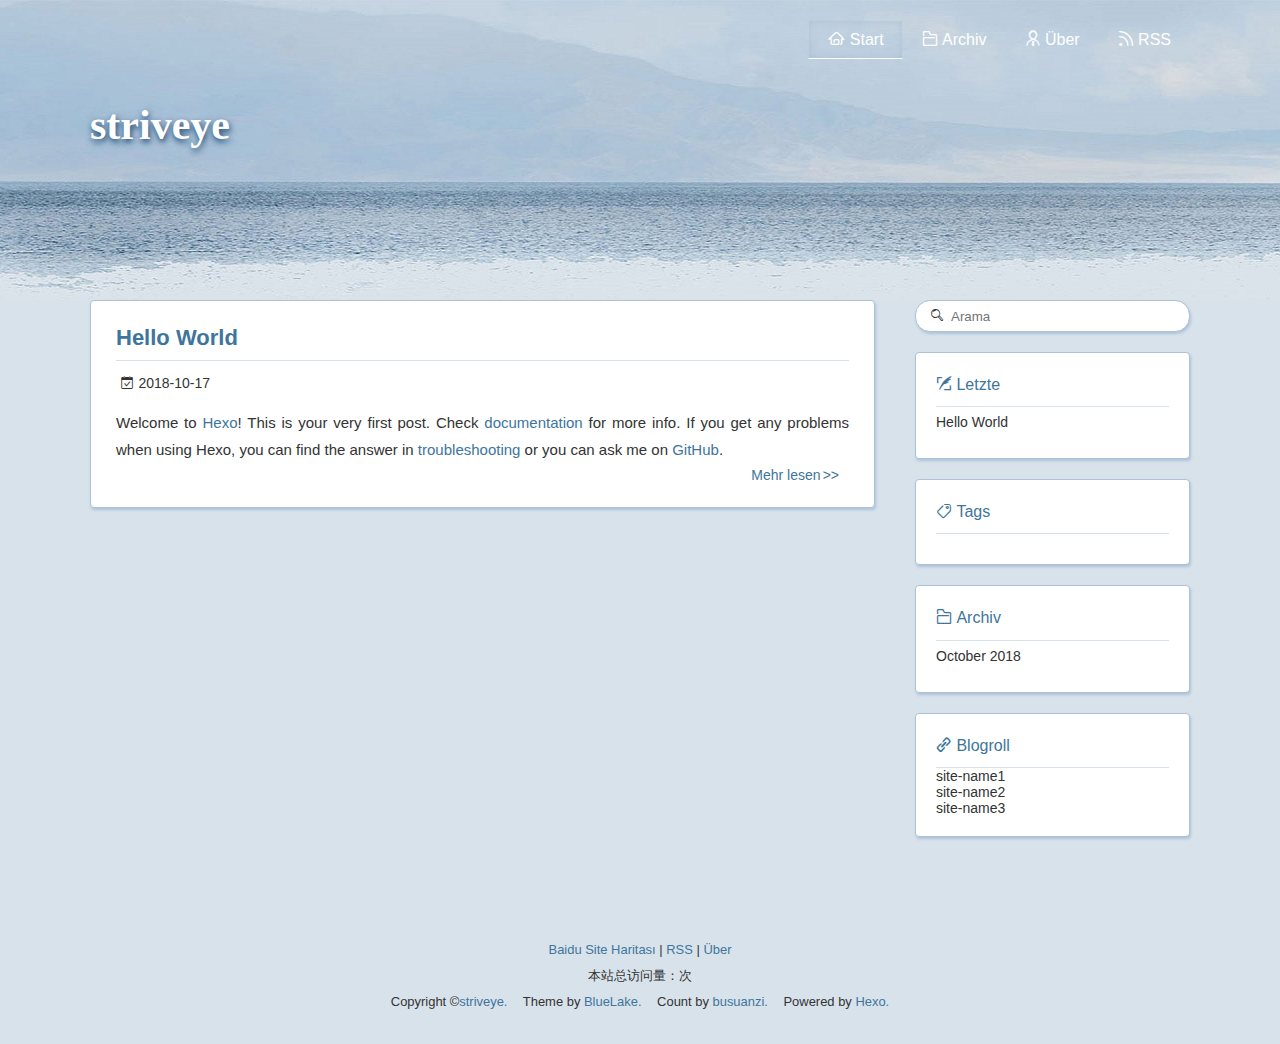
==== commit dcf60058: "Site updated: 2018-10-19 15:28:26" ====
--- a/index.html
+++ b/index.html
@@ -1,616 +1 @@
-<!DOCTYPE html>
-
-
-
-  
-
-
-<html class="theme-next muse use-motion" lang="zh-Hans">
-<head>
-  <meta charset="UTF-8"/>
-<meta http-equiv="X-UA-Compatible" content="IE=edge" />
-<meta name="viewport" content="width=device-width, initial-scale=1, maximum-scale=1"/>
-<meta name="theme-color" content="#222">
-
-
-
-
-
-
-
-
-
-<meta http-equiv="Cache-Control" content="no-transform" />
-<meta http-equiv="Cache-Control" content="no-siteapp" />
-
-
-
-
-
-
-
-
-
-
-
-
-
-
-
-
-  
-  
-  <link href="/lib/fancybox/source/jquery.fancybox.css?v=2.1.5" rel="stylesheet" type="text/css" />
-
-
-
-
-
-
-
-<link href="/lib/font-awesome/css/font-awesome.min.css?v=4.6.2" rel="stylesheet" type="text/css" />
-
-<link href="/css/main.css?v=5.1.4" rel="stylesheet" type="text/css" />
-
-
-  <link rel="apple-touch-icon" sizes="180x180" href="/images/apple-touch-icon-next.png?v=5.1.4">
-
-
-  <link rel="icon" type="image/png" sizes="32x32" href="/images/favicon-32x32-next.png?v=5.1.4">
-
-
-  <link rel="icon" type="image/png" sizes="16x16" href="/images/favicon-16x16-next.png?v=5.1.4">
-
-
-  <link rel="mask-icon" href="/images/logo.svg?v=5.1.4" color="#222">
-
-
-
-
-
-  <meta name="keywords" content="Hexo, NexT" />
-
-
-
-
-
-
-
-
-
-
-<meta property="og:type" content="website">
-<meta property="og:title" content="striveye">
-<meta property="og:url" content="http://yoursite.com/index.html">
-<meta property="og:site_name" content="striveye">
-<meta property="og:locale" content="zh-Hans">
-<meta name="twitter:card" content="summary">
-<meta name="twitter:title" content="striveye">
-
-
-
-<script type="text/javascript" id="hexo.configurations">
-  var NexT = window.NexT || {};
-  var CONFIG = {
-    root: '/',
-    scheme: 'Muse',
-    version: '5.1.4',
-    sidebar: {"position":"left","display":"post","offset":12,"b2t":false,"scrollpercent":false,"onmobile":false},
-    fancybox: true,
-    tabs: true,
-    motion: {"enable":true,"async":false,"transition":{"post_block":"fadeIn","post_header":"slideDownIn","post_body":"slideDownIn","coll_header":"slideLeftIn","sidebar":"slideUpIn"}},
-    duoshuo: {
-      userId: '0',
-      author: '博主'
-    },
-    algolia: {
-      applicationID: '',
-      apiKey: '',
-      indexName: '',
-      hits: {"per_page":10},
-      labels: {"input_placeholder":"Search for Posts","hits_empty":"We didn't find any results for the search: ${query}","hits_stats":"${hits} results found in ${time} ms"}
-    }
-  };
-</script>
-
-
-
-  <link rel="canonical" href="http://yoursite.com/"/>
-
-
-
-
-
-  <title>striveye</title>
-  
-
-
-
-
-
-
-
-
-</head>
-
-<body itemscope itemtype="http://schema.org/WebPage" lang="zh-Hans">
-
-  
-  
-    
-  
-
-  <div class="container sidebar-position-left 
-  page-home">
-    <div class="headband"></div>
-
-    <header id="header" class="header" itemscope itemtype="http://schema.org/WPHeader">
-      <div class="header-inner"><div class="site-brand-wrapper">
-  <div class="site-meta ">
-    
-
-    <div class="custom-logo-site-title">
-      <a href="/"  class="brand" rel="start">
-        <span class="logo-line-before"><i></i></span>
-        <span class="site-title">striveye</span>
-        <span class="logo-line-after"><i></i></span>
-      </a>
-    </div>
-      
-        <p class="site-subtitle"></p>
-      
-  </div>
-
-  <div class="site-nav-toggle">
-    <button>
-      <span class="btn-bar"></span>
-      <span class="btn-bar"></span>
-      <span class="btn-bar"></span>
-    </button>
-  </div>
-</div>
-
-<nav class="site-nav">
-  
-
-  
-    <ul id="menu" class="menu">
-      
-        
-        <li class="menu-item menu-item-home">
-          <a href="/" rel="section">
-            
-              <i class="menu-item-icon fa fa-fw fa-home"></i> <br />
-            
-            首页
-          </a>
-        </li>
-      
-        
-        <li class="menu-item menu-item-archives">
-          <a href="/archives/" rel="section">
-            
-              <i class="menu-item-icon fa fa-fw fa-archive"></i> <br />
-            
-            归档
-          </a>
-        </li>
-      
-
-      
-    </ul>
-  
-
-  
-</nav>
-
-
-
- </div>
-    </header>
-
-    <main id="main" class="main">
-      <div class="main-inner">
-        <div class="content-wrap">
-          <div id="content" class="content">
-            
-  <section id="posts" class="posts-expand">
-    
-      
-
-  
-
-  
-  
-  
-
-  <article class="post post-type-normal" itemscope itemtype="http://schema.org/Article">
-  
-  
-  
-  <div class="post-block">
-    <link itemprop="mainEntityOfPage" href="http://yoursite.com/2018/10/17/hello-world/">
-
-    <span hidden itemprop="author" itemscope itemtype="http://schema.org/Person">
-      <meta itemprop="name" content="striveye">
-      <meta itemprop="description" content="">
-      <meta itemprop="image" content="/images/avatar.gif">
-    </span>
-
-    <span hidden itemprop="publisher" itemscope itemtype="http://schema.org/Organization">
-      <meta itemprop="name" content="striveye">
-    </span>
-
-    
-      <header class="post-header">
-
-        
-        
-          <h1 class="post-title" itemprop="name headline">
-                
-                <a class="post-title-link" href="/2018/10/17/hello-world/" itemprop="url">Hello World</a></h1>
-        
-
-        <div class="post-meta">
-          <span class="post-time">
-            
-              <span class="post-meta-item-icon">
-                <i class="fa fa-calendar-o"></i>
-              </span>
-              
-                <span class="post-meta-item-text">发表于</span>
-              
-              <time title="创建于" itemprop="dateCreated datePublished" datetime="2018-10-17T11:20:07+08:00">
-                2018-10-17
-              </time>
-            
-
-            
-
-            
-          </span>
-
-          
-
-          
-            
-          
-
-          
-          
-
-          
-
-          
-
-          
-
-        </div>
-      </header>
-    
-
-    
-    
-    
-    <div class="post-body" itemprop="articleBody">
-
-      
-      
-
-      
-        
-          
-            <p>Welcome to <a href="https://hexo.io/" target="_blank" rel="noopener">Hexo</a>! This is your very first post. Check <a href="https://hexo.io/docs/" target="_blank" rel="noopener">documentation</a> for more info. If you get any problems when using Hexo, you can find the answer in <a href="https://hexo.io/docs/troubleshooting.html" target="_blank" rel="noopener">troubleshooting</a> or you can ask me on <a href="https://github.com/hexojs/hexo/issues" target="_blank" rel="noopener">GitHub</a>.</p>
-<h2 id="Quick-Start"><a href="#Quick-Start" class="headerlink" title="Quick Start"></a>Quick Start</h2><h3 id="Create-a-new-post"><a href="#Create-a-new-post" class="headerlink" title="Create a new post"></a>Create a new post</h3><figure class="highlight bash"><table><tr><td class="gutter"><pre><span class="line">1</span><br></pre></td><td class="code"><pre><span class="line">$ hexo new <span class="string">"My New Post"</span></span><br></pre></td></tr></table></figure>
-<p>More info: <a href="https://hexo.io/docs/writing.html" target="_blank" rel="noopener">Writing</a></p>
-<h3 id="Run-server"><a href="#Run-server" class="headerlink" title="Run server"></a>Run server</h3><figure class="highlight bash"><table><tr><td class="gutter"><pre><span class="line">1</span><br></pre></td><td class="code"><pre><span class="line">$ hexo server</span><br></pre></td></tr></table></figure>
-<p>More info: <a href="https://hexo.io/docs/server.html" target="_blank" rel="noopener">Server</a></p>
-<h3 id="Generate-static-files"><a href="#Generate-static-files" class="headerlink" title="Generate static files"></a>Generate static files</h3><figure class="highlight bash"><table><tr><td class="gutter"><pre><span class="line">1</span><br></pre></td><td class="code"><pre><span class="line">$ hexo generate</span><br></pre></td></tr></table></figure>
-<p>More info: <a href="https://hexo.io/docs/generating.html" target="_blank" rel="noopener">Generating</a></p>
-<h3 id="Deploy-to-remote-sites"><a href="#Deploy-to-remote-sites" class="headerlink" title="Deploy to remote sites"></a>Deploy to remote sites</h3><figure class="highlight bash"><table><tr><td class="gutter"><pre><span class="line">1</span><br></pre></td><td class="code"><pre><span class="line">$ hexo deploy</span><br></pre></td></tr></table></figure>
-<p>More info: <a href="https://hexo.io/docs/deployment.html" target="_blank" rel="noopener">Deployment</a></p>
-
-          
-        
-      
-    </div>
-    
-    
-    
-
-    
-
-    
-
-    
-
-    <footer class="post-footer">
-      
-
-      
-
-      
-
-      
-      
-        <div class="post-eof"></div>
-      
-    </footer>
-  </div>
-  
-  
-  
-  </article>
-
-
-    
-  </section>
-
-  
-
-
-          </div>
-          
-
-
-          
-
-        </div>
-        
-          
-  
-  <div class="sidebar-toggle">
-    <div class="sidebar-toggle-line-wrap">
-      <span class="sidebar-toggle-line sidebar-toggle-line-first"></span>
-      <span class="sidebar-toggle-line sidebar-toggle-line-middle"></span>
-      <span class="sidebar-toggle-line sidebar-toggle-line-last"></span>
-    </div>
-  </div>
-
-  <aside id="sidebar" class="sidebar">
-    
-    <div class="sidebar-inner">
-
-      
-
-      
-
-      <section class="site-overview-wrap sidebar-panel sidebar-panel-active">
-        <div class="site-overview">
-          <div class="site-author motion-element" itemprop="author" itemscope itemtype="http://schema.org/Person">
-            
-              <p class="site-author-name" itemprop="name">striveye</p>
-              <p class="site-description motion-element" itemprop="description"></p>
-          </div>
-
-          <nav class="site-state motion-element">
-
-            
-              <div class="site-state-item site-state-posts">
-              
-                <a href="/archives/">
-              
-                  <span class="site-state-item-count">1</span>
-                  <span class="site-state-item-name">日志</span>
-                </a>
-              </div>
-            
-
-            
-
-            
-
-          </nav>
-
-          
-
-          
-
-          
-          
-
-          
-          
-
-          
-
-        </div>
-      </section>
-
-      
-
-      
-
-    </div>
-  </aside>
-
-
-        
-      </div>
-    </main>
-
-    <footer id="footer" class="footer">
-      <div class="footer-inner">
-        <div class="copyright">&copy; <span itemprop="copyrightYear">2018</span>
-  <span class="with-love">
-    <i class="fa fa-user"></i>
-  </span>
-  <span class="author" itemprop="copyrightHolder">striveye</span>
-
-  
-</div>
-
-
-  <div class="powered-by">由 <a class="theme-link" target="_blank" href="https://hexo.io">Hexo</a> 强力驱动</div>
-
-
-
-  <span class="post-meta-divider">|</span>
-
-
-
-  <div class="theme-info">主题 &mdash; <a class="theme-link" target="_blank" href="https://github.com/iissnan/hexo-theme-next">NexT.Muse</a> v5.1.4</div>
-
-
-
-
-        
-
-
-
-
-
-
-
-        
-      </div>
-    </footer>
-
-    
-      <div class="back-to-top">
-        <i class="fa fa-arrow-up"></i>
-        
-      </div>
-    
-
-    
-
-  </div>
-
-  
-
-<script type="text/javascript">
-  if (Object.prototype.toString.call(window.Promise) !== '[object Function]') {
-    window.Promise = null;
-  }
-</script>
-
-
-
-
-
-
-
-
-
-  
-
-
-
-
-
-
-
-
-
-
-
-
-  
-  
-    <script type="text/javascript" src="/lib/jquery/index.js?v=2.1.3"></script>
-  
-
-  
-  
-    <script type="text/javascript" src="/lib/fastclick/lib/fastclick.min.js?v=1.0.6"></script>
-  
-
-  
-  
-    <script type="text/javascript" src="/lib/jquery_lazyload/jquery.lazyload.js?v=1.9.7"></script>
-  
-
-  
-  
-    <script type="text/javascript" src="/lib/velocity/velocity.min.js?v=1.2.1"></script>
-  
-
-  
-  
-    <script type="text/javascript" src="/lib/velocity/velocity.ui.min.js?v=1.2.1"></script>
-  
-
-  
-  
-    <script type="text/javascript" src="/lib/fancybox/source/jquery.fancybox.pack.js?v=2.1.5"></script>
-  
-
-
-  
-
-
-  <script type="text/javascript" src="/js/src/utils.js?v=5.1.4"></script>
-
-  <script type="text/javascript" src="/js/src/motion.js?v=5.1.4"></script>
-
-
-
-  
-  
-
-  
-
-  
-
-
-  <script type="text/javascript" src="/js/src/bootstrap.js?v=5.1.4"></script>
-
-
-
-  
-
-
-  
-
-
-
-
-	
-
-
-
-
-
-  
-
-
-
-
-
-  
-
-
-
-
-
-
-
-
-
-
-
-
-  
-
-
-
-
-
-  
-
-  
-
-  
-
-  
-  
-
-  
-
-  
-
-  
-
-</body>
-</html>
+<!DOCTYPE html><html lang="zh-Hans"><head><meta http-equiv="content-type" content="text/html; charset=utf-8"><meta content="width=device-width, initial-scale=1.0, maximum-scale=1.0, user-scalable=0" name="viewport"><meta content="yes" name="apple-mobile-web-app-capable"><meta content="black-translucent" name="apple-mobile-web-app-status-bar-style"><meta content="telephone=no" name="format-detection"><meta name="description"><meta name="keywords" content="java, js, javascript, css, jquery, vue, 算法,"><title>striveye</title><link rel="stylesheet" type="text/css" href="//fonts.neworld.org/css?family=Source+Code+Pro"><link rel="stylesheet" type="text/css" href="/css/style.css?v=2.0.1"><link rel="stylesheet" type="text/css" href="/css/highlight.css?v=2.0.1"><link rel="Shortcut Icon" href="/favicon.ico"><link rel="bookmark" href="/favicon.ico"><link rel="apple-touch-icon" href="/apple-touch-icon.png"><link rel="apple-touch-icon-precomposed" href="/apple-touch-icon.png"></head><body><div class="body_container"><div id="header"><div class="site-name"><h1 class="hidden">striveye</h1><a id="logo" href="/.">striveye</a><p class="description"></p></div><div id="nav-menu"><a href="/." class="current"><i class="fa fa-home"> Start</i></a><a href="/archives/"><i class="fa fa-archive"> Archiv</i></a><a href="/about/"><i class="fa fa-user"> Über</i></a><a href="/atom.xml"><i class="fa fa-rss"> RSS</i></a></div><div id="search-form"><div id="result-mask" class="hide"></div><label><input id="search-key" type="text" autocomplete="off" placeholder="Arama"></label><div id="result-wrap" class="hide"><div id="search-result"></div></div><div class="hide"><template id="search-tpl"><div class="item"><a href="/{path}" title="{title}"><div class="title">{title}</div><div class="time">{date}</div><div class="tags">{tags}</div></a></div></template></div></div></div><div id="layout" class="layout-g"><div class="layout-l"><div class="content_container"><div class="post"><h2 class="post-title"><a href="/2018/10/17/hello-world/">Hello World</a></h2><div class="post-meta"><p><span class="date">2018-10-17</span></p></div><div class="post-content"><p>Welcome to <a href="https://hexo.io/" target="_blank" rel="noopener">Hexo</a>! This is your very first post. Check <a href="https://hexo.io/docs/" target="_blank" rel="noopener">documentation</a> for more info. If you get any problems when using Hexo, you can find the answer in <a href="https://hexo.io/docs/troubleshooting.html" target="_blank" rel="noopener">troubleshooting</a> or you can ask me on <a href="https://github.com/hexojs/hexo/issues" target="_blank" rel="noopener">GitHub</a>.</p></div><p class="readmore"><a href="/2018/10/17/hello-world/">Mehr lesen</a></p></div></div></div><div class="layout-r"><div id="sidebar"><div class="search-pla"></div><div class="widget"><div class="widget-title"><i class="fa fa-xie"> Letzte</i></div><ul class="post-list"><li class="post-list-item"><a class="post-list-link" href="/2018/10/17/hello-world/">Hello World</a></li></ul></div><div class="widget"><div class="widget-title"><i class="fa fa-biao"> Tags</i></div><div class="tagcloud"></div></div><div class="widget"><div class="widget-title"><i class="fa fa-archive"> Archiv</i></div><ul class="archive-list"><li class="archive-list-item"><a class="archive-list-link" href="/archives/2018/10/">October 2018</a></li></ul></div><div class="widget"><div class="widget-title"><i class="fa fa-you"> Blogroll</i></div><ul></ul><a href="http://www.example1.com/" title="site-name1" target="_blank">site-name1</a><ul></ul><a href="http://www.example2.com/" title="site-name2" target="_blank">site-name2</a><ul></ul><a href="http://www.example3.com/" title="site-name3" target="_blank">site-name3</a></div></div></div></div><a id="totop" href="#top"></a><div id="footer"><div class="footer-info"><p><a href="/baidusitemap.xml">Baidu Site Haritası</a> |  <a href="/atom.xml">RSS</a> |  <a href="/about/">Über</a></p><p>本站总访问量：<i id="busuanzi_container_site_pv"><i id="busuanzi_value_site_pv"></i></i>次</p><p><span> Copyright &copy;<a href="/." rel="nofollow">striveye.</a></span><span> Theme by<a rel="nofollow" target="_blank" href="https://github.com/chaooo/hexo-theme-BlueLake"> BlueLake.</a></span><span> Count by<a href="http://busuanzi.ibruce.info/"> busuanzi.</a></span><span> Powered by<a rel="nofollow" target="_blank" href="https://hexo.io"> Hexo.</a></span></p></div></div></div><script src="https://dn-lbstatics.qbox.me/busuanzi/2.3/busuanzi.pure.mini.js" async></script><script type="text/javascript" src="/js/search.json.js?v=2.0.1"></script><script type="text/javascript" src="/js/totop.js?v=2.0.1" async></script></body></html>--- a/css/style.css
+++ b/css/style.css
@@ -0,0 +1 @@
+body,dl,dt,dd,ul,ol,li,h1,h2,h3,h4,h5,h6,p,img,blockquote,button,pre,fieldset,form,input,select,option{margin:0;padding:0;border:0}h1,h2,h3,h4,h5,h6{font-weight:bold;overflow:hidden}s,i,u,em{font-style:normal}img,button{border:none}form,input,select,option{outline:none}input:-webkit-autofill{-webkit-box-shadow:0 0 0 1000px #fff inset}div{box-sizing:border-box}a,button.submit{color:#40759b;text-decoration:none;-webkit-transition:all .1s ease-in;-moz-transition:all .1s ease-in;-o-transition:all .1s ease-in;transition:all .1s ease-in}a:focus{outline:none}a:hover,a:active{color:#40759b}.clear{clear:both}.hide{display:none;opacity:0;height:0}blockquote,.stressed{-moz-box-sizing:border-box;box-sizing:border-box;margin:1.5em 0 1.5em 1em;padding:10px;color:#555;border:1px solid #e6e6e6;border-left:5px solid #40759b}strong,b,em{font-weight:bold}.hidden1{display:none}@font-face{font-family:"iconfont";src:url("../iconfont/iconfont.eot?t=1478071541360");src:url("../iconfont/iconfont.eot?t=1478071541360#iefix") format('embedded-opentype'),url("../iconfont/iconfont.woff?t=1478071541360") format('woff'),url("../iconfont/iconfont.ttf?t=1478071541360") format('truetype'),url("../iconfont/iconfont.svg?t=1478071541360#iconfont") format('svg')}.fa{font-size:16px;font-style:normal;}.fa:before{font-family:"iconfont" !important;-webkit-font-smoothing:antialiased;-moz-osx-font-smoothing:grayscale;text-rendering:auto}.fa-home:before{content:"\e001"}.fa-gui:before{content:"\e002"}.fa-user:before{content:"\e003"}.fa-rss:before{content:"\e004"}.fa-rili:before{content:"\e005"}.fa-commt:before{content:"\e006"}.fa-sou:before{content:"\e007"}.fa-biao:before{content:"\e008"}.fa-fei:before{content:"\e009"}.fa-archive:before{content:"\e00a"}.fa-you:before{content:"\e00b"}.fa-huo:before{content:"\e00c"}.fa-hit:before{content:"\e00d"}.fa-right:before{content:"\e00e"}.fa-left:before{content:"\e00f"}.fa-xie:before{content:"\e010"}.fa-empty:before{content:"\e011"}.fa-weibo:before{content:"\e012"}.fa-weixin:before{content:"\e013"}.fa-github:before{content:"\e014"}.fa-email:before{content:"\e015"}body{font-family:"Source Code Pro",Tahoma,"Helvetica Neue",Helvetica,"Hiragino Sans GB","Microsoft YaHei Light","Microsoft YaHei","Source Han Sans CN","WenQuanYi Micro Hei",Arial,sans-serif;-webkit-font-smoothing:antialiased;-moz-osx-font-smoothing:grayscale;font-size:14px;color:#333;width:100%;height:100%;background:#d8e2eb url("../img/bg.jpg") no-repeat top center}.layout-g{letter-spacing:-.31em;*letter-spacing:normal;word-spacing:-.43em;*word-spacing:-.43em;text-rendering:optimizespeed;display:-webkit-flex;-webkit-flex-flow:row wrap;display:-ms-flexbox;-ms-flex-flow:row wrap;-ms-align-content:flex-start;-webkit-align-content:flex-start}.layout-l,.layout-r{display:inline-block;*display:inline;zoom:1;letter-spacing:normal;word-spacing:normal;vertical-align:top;text-rendering:auto}.layout-l{width:75%;*width:74.969%}.layout-r{width:25%;*width:24.969%}.body_container{padding:0 50px;max-width:1200px;margin:0 auto}.content_container{padding-right:40px}#header{text-align:left;position:relative;min-height:300px;}#header .site-name{padding-top:100px;}#header .site-name h1{padding:0;margin:0;height:0;overflow:hidden}#header .site-name .description{padding:.6em 0 0;color:#fff;text-shadow:1px 2px 3px #113f6e;white-space:normal;word-wrap:break-word;line-height:26px}#logo{font:bold 42px/1.2 "宋体";white-space:nowrap;color:#fff;text-shadow:1px 3px 6px #113f6e}#nav-menu{margin:20px 0;padding:0;position:absolute;right:0;top:0;}#nav-menu a{display:inline-block;padding:3px 18px 3px;line-height:30px;color:#fff;font-size:16px;border:1px solid transparent;}#nav-menu a:hover,#nav-menu a.current{border-bottom:1px solid #fff;-webkit-box-shadow:0 0 10px #adc2d7 inset;box-shadow:0 0 10px #adc2d7 inset}#sidebar{word-wrap:break-word;-webkit-transition:all .6s ease-in-out;transition:all .6s ease-in-out;}#sidebar .widget{margin-bottom:20px;padding:10px 20px 20px 20px;border-radius:4px;-webkit-box-shadow:1px 2px 3px #adc2d7;box-shadow:1px 2px 3px #adc2d7;border:1px solid #adc2d7;background:#fff;}#sidebar .widget a{color:#333;}#sidebar .widget a:hover{color:#40759b;text-decoration:underline}#sidebar .widget .widget-title,#sidebar .widget .comments-title{color:#40759b;line-height:2.7;margin-top:0;font-size:16px;border-bottom:1px solid #d8e2eb;display:block;font-weight:normal}#sidebar .widget .tagcloud{margin-top:10px;}#sidebar .widget .tagcloud a{line-height:1.5;padding:5px}#sidebar .widget ul,#sidebar .widget ol{list-style:none;padding:0;}#sidebar .widget ul li,#sidebar .widget ol li{list-style:none;margin:5px 0;line-height:1.5;overflow:hidden;white-space:nowrap;text-overflow:ellipsis}#sidebar .widget .category-list-count{padding-left:5px;color:#40759b;}#sidebar .widget .category-list-count:before{content:"("}#sidebar .widget .category-list-count:after{content:")"}#sidebar .search-pla{display:block;height:52px}#search-form{position:absolute;bottom:-52px;right:0;padding:20px 0;color:#333;width:25%;}#search-form label{position:relative;display:block;margin:0;width:100%;height:100%;}#search-form label:before{font-family:"iconfont" !important;content:'\e007';position:absolute;left:15px;top:9px}#search-form input{box-sizing:border-box;height:32px;padding:7px 11px 7px 35px;line-height:16px;width:100%;border-radius:15px;background:#fff;-webkit-box-shadow:1px 2px 3px #adc2d7;box-shadow:1px 2px 3px #adc2d7;border:1px solid #adc2d7}#result-wrap{position:absolute;top:56px;width:120%;left:-50px;box-sizing:content-box;padding:20px;background:#fff;color:#333;border-radius:4px;-webkit-box-shadow:1px 2px 3px #adc2d7;box-shadow:1px 2px 3px #adc2d7;border:1px solid #adc2d7;}#result-wrap:before{content:'';position:absolute;display:inline-block;border-width:0 12px 12px 12px;border-style:solid;border-color:#adc2d7 transparent;left:56px;top:-12px}#result-wrap:after{content:'';position:absolute;display:inline-block;border-width:0 12px 12px 12px;border-style:solid;border-color:#fff transparent;left:56px;top:-10px}#result-mask{position:fixed;left:0;top:0}#search-result{width:100%;box-sizing:content-box;padding-right:20px;margin-right:-20px;max-height:400px;overflow-y:auto;}#search-result .tips{text-align:center;}#search-result .tips .fa{font-size:60px;color:#b3d2ef}#search-result .item{border-top:1px solid #d8e2eb;padding:8px 0;}#search-result .item:first-child{border-top:none}#search-result .item a:hover{text-decoration:none}#search-result .item .title{white-space:nowrap;line-height:1.8;overflow:hidden;white-space:nowrap;text-overflow:ellipsis;font-size:14px;color:#40759b;}#search-result .item .title:hover{text-decoration:underline}#search-result .item .time{text-align:right;font-size:12px}#search-result .item .tags{overflow:hidden;white-space:nowrap;text-overflow:ellipsis;}#search-result .item .tags span{display:inline-block;margin-right:5px;font-size:12px;}#search-result .item .tags span:before{font-family:"iconfont" !important;content:'\e008'}.post{padding:25px;background:#fff;border-radius:4px;-webkit-box-shadow:1px 2px 3px #adc2d7;box-shadow:1px 2px 3px #adc2d7;border:1px solid #adc2d7;margin-bottom:40px;}.post .post-title{margin:0;color:#40759b;text-align:left;border-bottom:1px solid #d8e2eb;padding-bottom:10px;font-weight:bold;font-size:22px;line-height:1.1;}.post .post-title a{color:#40759b;}.post .post-title a:hover{text-decoration:underline}.post .post-meta{padding:0;margin:10px 0 0;color:#333;font-size:14px;line-height:24px;min-height:24px;text-indent:.15em;}.post .post-meta:after{content:'';display:table;clear:both}.post .post-meta span{display:inline-block;height:16px;line-height:16px;margin-right:2px;}.post .post-meta span:after{content:' | '}.post .post-meta span:last-child:after{content:' '}.post .post-meta a{color:#40759b}.post .post-meta a:hover{color:#40759b;border-bottom:1px solid #40759b}.post .post-meta .category:before{font-family:"iconfont" !important;content:"\e002";padding-right:.3em}.post .post-meta .date:before{font-family:"iconfont" !important;content:"\e005";padding-right:.3em}.post .post-meta #busuanzi_value_page_pv{height:16px;line-height:16px;}.post .post-meta #busuanzi_value_page_pv:before{font-family:"iconfont" !important;content:"\e00d";padding-right:.3em}.post .comment-count{float:right;display:inline-block;text-indent:.15em;}.post .comment-count:before{vertical-align:bottom;font-family:"iconfont" !important;content:"\e006";padding-right:.3em}.post .comment-count:hover{color:#40759b;border-bottom:1px solid #40759b}.post .comment-count span:after{content:'';display:none}.post .post-content{clear:left;font-size:15px;line-height:1.77;color:#333;padding-top:15px;text-align:justify;text-justify:distribute;word-break:normal;}.post .post-content h2{font-size:18px}.post .post-content h3{font-size:16px}.post .post-content h4{font-size:14px}.post .post-content h5{font-size:13px}.post .post-content h6{font-size:12px}.post .post-content p{margin:0 0 1.234em;}.post .post-content p code{margin:0 5px;padding:0 5px;font-family:Source Code Pro,Monaco,Menlo,Consolas,monospace;color:#4d4d4c;background:#eee;font-size:.95em}.post .post-content p a{color:#40759b;padding-bottom:2px;word-break:break-all;}.post .post-content p a:hover{text-decoration:underline}.post .post-content p .caption{color:#40759b;display:block;font-size:.9em;margin-top:.1em;position:relative;text-align:center}.post .post-content blockquote p,.post .post-content .stressed p{margin:0}.post .post-content img{max-width:100%;padding:.5em 0;margin:auto;display:block}.post .post-content hr{margin:2.4em auto;border:none;border-top:1px solid #d8e2eb;position:relative}.post .post-content ul,.post .post-content ol{margin:0;padding:0 0 0 2em;}.post .post-content ul code,.post .post-content ol code{margin:0 5px;padding:0 5px;font-family:Source Code Pro,Monaco,Menlo,Consolas,monospace;color:#4d4d4c;background:#eee;font-size:.95em}.post .post-content ul a,.post .post-content ol a{color:#40759b;padding-bottom:2px;word-break:break-all;}.post .post-content ul a:hover,.post .post-content ol a:hover{text-decoration:underline}.post .tags{padding-bottom:.5em;text-align:right;}.post .tags a{margin-right:.5em;}.post .tags a:before{font-family:"iconfont" !important;content:"\e008";padding-right:.3em}.post .post-share::after{content:' ';display:block;clear:both}.post-archive{font-size:15px;line-height:2;padding:2em 0;}.post-archive ul,.post-archive ol,.post-archive li{list-style:none}.post-archive h2{margin:0 0 15px -51px;font-weight:bold;font-size:24px;letter-spacing:-1px;background:#d8e2eb;height:100px;width:100px;border-radius:50%;text-align:center;line-height:100px;color:#5483b1;}.post-archive h2:before{font-family:"iconfont" !important;font-weight:normal;content:"\e005";margin-right:.1em}.archive-wrap{position:relative;border-left:2px solid #d8e2eb;margin-left:140px;padding:3em 0;}.archive-wrap.tag-cat{margin-left:60px}.archive-wrap:before,.archive-wrap:after{content:'';position:absolute;left:-6px;width:10px;height:10px;border-radius:50%;background:#d8e2eb}.archive-wrap:before{top:0}.archive-wrap:after{bottom:0}.archive-wrap .listing li{margin-bottom:50px;position:relative;}.archive-wrap .listing li a{color:#333;}.archive-wrap .listing li a:hover{color:#5483b1}.archive-wrap .listing li a:before{content:'';position:absolute;z-index:1;left:-11px;bottom:-10px;width:20px;height:20px;border-radius:50%;background:#fff;border:1px solid #d8e2eb;-webkit-box-shadow:0 0 4px #d8e2eb inset;box-shadow:0 0 4px #d8e2eb inset}.archive-wrap .listing li a:after{content:'';position:absolute;z-index:2;left:-5px;bottom:-4px;width:10px;height:10px;border-radius:50%;background:#d8e2eb;-webkit-box-shadow:0 0 3px #d8e2eb inset;box-shadow:0 0 3px #d8e2eb inset}.archive-wrap .listing li:hover a:before{border:1px solid #5483b1;-webkit-box-shadow:0 0 4px #5483b1 inset;box-shadow:0 0 4px #5483b1 inset}.archive-wrap .listing li:hover a:after{background:#5483b1}.archive-wrap .listing li:hover .tite{border-bottom:1px solid #5483b1;}.archive-wrap .listing li:hover .tite:after{background:#5483b1}.archive-wrap .listing li:hover .date{border:1px solid #5483b1}.archive-wrap .tite{position:relative;bottom:-4px;display:inline-block;border-bottom:1px solid #d8e2eb;line-height:1.2em;padding:0 30px;max-width:100%;box-sizing:border-box;}.archive-wrap .tite:after{content:'';position:absolute;right:0;bottom:-4px;width:8px;height:8px;border-radius:50%;background:#d8e2eb}.archive-wrap .date{position:absolute;left:-112px;width:100px;bottom:0;height:30px;line-height:30px;text-align:center;border-radius:15px 30px 0 15px;border:1px solid #d8e2eb;-webkit-box-shadow:0 0 4px #d8e2eb inset;box-shadow:0 0 4px #d8e2eb inset}#footer{width:100%;margin-top:50px;padding:30px 0;}#footer .footer-info{line-height:2;color:#333;text-align:center;font-size:.925em;}#footer .footer-info a{color:#40759b;margin:0 6px}#footer .footer-info span{margin:0 6px}#footer .footer-info .fa{display:inline-block;margin:0 6px 0 0;padding:0 2px;}#footer .footer-info .fa.fa-github{color:#000;}#footer .footer-info .fa.fa-github:hover{color:#4078c0}#footer .footer-info .fa.fa-weibo{color:#e6162d;}#footer .footer-info .fa.fa-weibo:hover{color:#f93}#footer .footer-info .fa.fa-email{color:#756e78;}#footer .footer-info .fa.fa-email:hover{color:#000}#footer .footer-info p a{margin:0}.page-navigator{list-style:none;padding:0 0 25px 0;font-size:14px;text-align:center;}.page-navigator .space{border:none;padding:5px 5px}.page-navigator .current{background:#fff;}.page-navigator .current:hover{border-bottom-color:#adc2d7}.page-navigator .page-number,.page-navigator .extend{display:inline-block;margin:0 5px 5px 0}.page-navigator a,.page-navigator span{display:inline-block;height:25px;line-height:25px;padding:5px 9px;text-align:center;-webkit-box-shadow:1px 2px 3px #adc2d7;box-shadow:1px 2px 3px #adc2d7;border:1px solid #adc2d7;}.page-navigator a:hover,.page-navigator span:hover{border-bottom-color:#fff}.page-navigator a.prev:before,.page-navigator span.prev:before{font-family:"iconfont" !important;content:"\e00f";padding-right:.3em}.page-navigator a.next:after,.page-navigator span.next:after{font-family:"iconfont" !important;content:"\e00e";padding-left:.3em}.label-title{margin-top:1.1em;font-size:22px;color:#333;font-weight:bold;}.label-title .fa{display:inline-block;background:#f2f7fb;color:#5483b1;padding:0 10px;border-radius:30px 0 0 30px;margin:0 5px;font-size:20px}.readmore a{font-size:14px;color:#40759b;margin:-20px 0 0;padding:5px 10px;float:right;}.readmore a:after{content:">>";padding-left:.15em}.readmore a:hover{-webkit-box-shadow:0 -1px 4px #5483b1 inset;box-shadow:0 -1px 4px #5483b1 inset}.post-nav{overflow:hidden;margin-top:15px;margin-bottom:20px;padding:10px;white-space:nowrap;border-top:1px solid #d8e2eb;}.post-nav a{display:inline-block;max-width:49%;line-height:25px;font-size:15px;color:#555;border-bottom:none;position:relative;white-space:normal;box-sizing:border-box;text-decoration:underline;}.post-nav a.pre{float:left;padding-left:1.2em;}.post-nav a.pre:before{position:absolute;left:0;top:0;font-family:"iconfont" !important;content:"\e00f";padding-right:.3em}.post-nav a:hover{color:#40759b}.post-nav a.next{float:right;text-align:right;padding-right:1.2em;}.post-nav a.next:after{position:absolute;right:0;top:0;font-family:"iconfont" !important;content:"\e00e";padding-left:.3em}#totop{position:fixed;right:50px;bottom:50px;display:block;visibility:hidden;width:32px;height:54px;line-height:56px;overflow:hidden;color:#40759b;text-align:center;text-shadow:0 2px 2px #40759b;opacity:0;-webkit-transition:visibility .6s cubic-bezier(.6,.04,.98,.335),opacity .6s cubic-bezier(.6,.04,.98,.335),-webkit-transform .6s cubic-bezier(.6,.04,.98,.335);-moz-transition:visibility .6s cubic-bezier(.6,.04,.98,.335),opacity .6s cubic-bezier(.6,.04,.98,.335),-moz-transform .6s cubic-bezier(.6,.04,.98,.335);transition:visibility .6s cubic-bezier(.6,.04,.98,.335),opacity .6s cubic-bezier(.6,.04,.98,.335),transform .6s cubic-bezier(.6,.04,.98,.335);}#totop:before{font-family:"iconfont" !important;content:'\e00c';font-size:54px;margin-left:-.2em}#totop.launch{opacity:0;-webkit-transform:translateY(-500px);-moz-transform:translateY(-500px);-ms-transform:translateY(-500px);transform:translateY(-500px);pointer-events:none}#totop.show{visibility:visible;opacity:1}.author-page{padding:40px 0 20px 0;text-align:center;}.author-page:after{content:"";clear:both;display:block}.author-page .photo{display:inline-block;vertical-align:top;box-sizing:content-box;padding:0 30px 30px 30px;width:180px;height:180px;}.author-page .photo img{width:100%;height:100%;padding:0;margin:0;border-radius:50%;-webkit-box-shadow:1px 2px 3px #adc2d7;box-shadow:1px 2px 3px #adc2d7}.author-page .author{font-size:16px;white-space:nowrap;display:inline-block;vertical-align:top;text-align:left;}.author-page .author .fa{margin-right:.4em;}.author-page .author .fa:before{margin-right:.2em}#toc li{font-weight:bold}#toc .toc-child{margin-left:.6em;padding-left:0;}#toc .toc-child li{font-weight:normal}#toc .toc-child li:first-of-type{margin-top:0}#toc .toc-child li:last-of-type{margin-bottom:0}.fixed{position:fixed;top:0}.fixed.scroll{overflow-y:scroll;max-height:100%}table,tbody,tr,th,td{border-collapse:collapse;box-sizing:border-box;border-spacing:0;cellspacing:0;cellpadding:0;padding:0;margin:0}table{margin:auto auto 15px;width:100%;background:transparent;overflow-x:auto;display:block;}table th{font-weight:bold;padding:5px 10px;border:1px solid #d8e2eb;border-bottom-width:2px}table tr:nth-child(2n){background:#f4fcff}table td{padding:5px 10px;border:1px solid #d8e2eb}@media print,screen and (max-width:56.25em){.body_container{padding:0 30px}.content_container{padding-right:20px}#sidebar .widget{margin-bottom:15px}.post{padding:20px}}@media print,screen and (max-width:48em){.layout-l{width:100%}.layout-r{width:100%}#toc{display:none}#sidebar .search-pla{display:none}#search-form{position:relative;bottom:0;width:100%;}#search-form label{color:#fff}#search-form input{color:#fff;background:transparent;border:1px solid #e2eaf1;-webkit-box-shadow:0 0 10px #adc2d7 inset;box-shadow:0 0 10px #adc2d7 inset;}#search-form input:-ms-input-placeholder{color:#fff}#search-form input:-moz-placeholder{color:#fff}#search-form input::-moz-placeholder{color:#fff}#search-form input::-webkit-input-placeholder{color:#fff}#nav-menu{position:relative;text-align:center;}#nav-menu a{padding:0 15px;line-height:27px;height:27px;font-size:13px}.site-name{margin-bottom:20px;text-align:center}.content_container{padding-right:0}.body_container{padding:0 20px}.post{padding:15px}.post-title{font-size:20px}#sidebar .widget{padding:5px 15px 15px 15px}.hidden_mid_and_down{display:none !important}.post-archive{padding:1em 0}.archive-wrap{margin-left:110px;}.archive-wrap.tag-cat{margin-left:30px}.archive-wrap .tite{padding:0 20px}.author-page .author{font-size:14px}#result-wrap{width:60%;left:0}}@media print,screen and (max-width:35.5em){.content_container{padding-right:0}.body_container{padding:0 20px}.post-archive{padding:.6em 0}.archive-wrap{margin-left:60px;}.archive-wrap.tag-cat{margin-left:10px}.archive-wrap .listing li{margin-bottom:30px}.archive-wrap .tite{padding:0 15px;font-size:14px}.archive-wrap .date{left:-62px;width:60px;border-radius:15px 15px 0 15px;font-size:12px}}@media print,screen and (max-width:25em){#nav-menu a{padding:0 10px 0 8px;}#nav-menu a i.fa{font-size:14px}.post .post-title{font-size:18px}.post-archive{padding:0}.archive-wrap{margin-left:56px;}.archive-wrap.tag-cat{margin-left:0}.archive-wrap .tite{padding:0 5px 0 10px}.author-page .author{font-size:12px}.author-page .photo{padding:0 0 30px 0}#result-wrap{width:90%;left:0}}#ds-recent-comments li.ds-comment{border:none !important;border-bottom:1px dashed #d8e2eb !important}#ds-reset a:hover{color:#40759b !important}#ds-reset .ds-post-button{background:#40759b !important;}#ds-reset .ds-post-button:hover{background:#608cb7 !important}--- a/css/highlight.css
+++ b/css/highlight.css
@@ -0,0 +1 @@
+pre{width:100%;position:relative;border:none;padding:0;margin:0;}pre code{display:block;box-sizing:border-box;overflow-x:auto;font-family:Source Code Pro,Monaco,Menlo,Consolas,monospace;margin:1.2em 0;padding:15px 15px 10px 15px;line-height:1.2em;width:100%;border-radius:5px;box-shadow:1px 1px 2px rgba(0,0,0,0.125);font-size:13px;color:#333;background:#f7f8f8}figure.highlight,.codeblock{background:#f7f8f8;margin:10px 0;line-height:1.1em;padding-top:15px;margin:1em 0;border-radius:5px;box-shadow:1px 1px 2px rgba(0,0,0,0.125);}figure.highlight figcaption,.codeblock figcaption{font-size:13px;padding:0 15px 20px;margin:0;background:#f7f8f8;color:#999;}figure.highlight figcaption a,.codeblock figcaption a{float:right;color:#40759b;font-weight:bold}figure.highlight table,.codeblock table{width:100%;margin:0;padding-bottom:10px;border-collapse:collapse;position:relative;display:block;overflow-x:auto}figure.highlight pre,.codeblock pre,figure.highlight .gutter,.codeblock .gutter,figure.highlight .code,.codeblock .code,figure.highlight .tag,.codeblock .tag{background-color:inherit;font-family:Source Code Pro,Monaco,Menlo,Consolas,monospace;border:none;padding:0;margin:0;cursor:text}figure.highlight .gutter,.codeblock .gutter,figure.highlight .code,.codeblock .code{vertical-align:top}figure.highlight.plain .gutter,.codeblock.plain .gutter{display:none}figure.highlight .gutter,.codeblock .gutter{background:#f7f8f8;border-right:1px solid #e6e6e6;padding:.3em 15px;}figure.highlight .gutter .line,.codeblock .gutter .line{color:#aaa}figure.highlight .line,.codeblock .line{font-size:13px;color:#333;}figure.highlight .line.marked,.codeblock .line.marked{background:#f5e3de}figure.highlight .code,.codeblock .code{padding:.3em 15px .3em 1em;width:100%}.gist .line,.gist .line-number{font-family:Source Code Pro,Monaco,Menlo,Consolas,monospace;font-size:1em;margin:0 0 5px 0}.highlight .comment,.highlight .title{color:#888}.highlight .meta,.highlight .tag{color:#324977}.highlight .attr{color:#118a04}.highlight .string,.highlight .value,.highlight .inheritance,.highlight .header,.highlight .ruby .symbol,.highlight .xml .cdatabody{color:#920000}.highlight .keyword,.highlight .javascript .function{color:#ec25ec}.highlight .number,.highlight .preprocessor,.highlight .built_in,.highlight .literal,.highlight .params,.highlight .constant{color:#fb6a00}.highlight.apacheconf .code .common,.highlight.apacheconf .code .nomarkup,.highlight.apacheconf .code .attribute,.highlight.apacheconf .code .variable,.highlight.apacheconf .code .cbracket,.highlight.apacheconf .code .keyword{color:#0086b3}.highlight.apacheconf .code .sqbracket{color:#df5000}.highlight.apacheconf .code .section,.highlight.apacheconf .code .tag{color:#63a35c}.highlight.bash .code .literal,.highlight.bash .code .built_in{color:#0086b3}.highlight.bash .code .title{color:#795da3}.highlight.bash .code .shebang{color:#969896}.highlight.bash .code .variable{color:#333}.highlight.coffeescript .code .subst,.highlight.coffeescript .code .regexp,.highlight.coffeescript .code .attribute{color:#df5000}.highlight.coffeescript .code .literal,.highlight.coffeescript .code .built_in,.highlight.coffeescript .code .number{color:#0086b3}.highlight.coffeescript .code .title{color:#795da3}.highlight.coffeescript .code .reserved,.highlight.coffeescript .code .attribute{color:#1d3e81}.highlight.cpp .code .number,.highlight.c .code .number,.highlight.cpp .code .built_in,.highlight.c .code .built_in{color:#0086b3}.highlight.cpp .code .preprocessor,.highlight.c .code .preprocessor{color:#df5000}.highlight.cpp .code .title,.highlight.c .code .title{color:#795da3}.highlight.cpp .code .meta-keyword,.highlight.c .code .meta-keyword{color:#a71d5d}.highlight.cs .code .preprocessor,.highlight.cs .code .preprocessor .keyword{color:#333}.highlight.cs .code .xmlDocTag,.highlight.cs .code .doctag{color:#63a35c}.highlight.cs .code .number,.highlight.cs .code .built_in{color:#0086b3}.highlight.cs .code .title{color:#795da3}.highlight.css .code .id,.highlight.css .code .class,.highlight.css .code .pseudo,.highlight.css .code .selector-pseudo{color:#795da3}.highlight.css .code .attr_selector,.highlight.css .code .value{color:#333}.highlight.css .code .attribute,.highlight.css .code .hexcolor,.highlight.css .code .number,.highlight.css .code .function{color:#0086b3}.highlight.css .code .at_rule,.highlight.css .code .important,.highlight.css .code .meta{color:#a71d5d}.highlight.css .code .tag,.highlight.css .code .selector-tag{color:#63a35c}.highlight.diff .code .deletion{color:#bd2c00;background-color:#ffecec}.highlight.diff .code .addition{color:#55a532;background-color:#eaffea}.highlight.http .code .literal{color:#0086b3}.highlight.http .code .request{color:#a71d5d}.highlight.http .code .attribute,.highlight.http .code attr{color:#183691}.highlight.ini .code .value,.highlight.ini .code .keyword{color:#333}.highlight.ini .code .setting,.highlight.ini .code .attr{color:#a71d5d}.highlight.ini .code .chunk,.highlight.ini .code .meta{color:#795da3;font-weight:bold}.highlight.ini .code .title,.highlight.ini .code .section{color:#795da3}.highlight.js .code .tag .title{color:#333}.highlight.js .code .regexp{color:#df5000}.highlight.js .code .javadoc{color:#969896}.highlight.js .code .literal,.highlight.js .code .number{color:#0086b3}.highlight.js .code .built_in,.highlight.js .code .title{color:#795da3}.highlight.js .code .tag,.highlight.js .code .javadoctag{color:#a71d5d}.highlight.java .code .title{color:#795da3}.highlight.java .code .number{color:#0086b3}.highlight.java .code .javadoc{color:#969896}.highlight.java .code .params{color:#1d3e81}.highlight.java .code .meta,.highlight.java .code .annotation,.highlight.java .code .javadoctag{color:#a71d5d}.highlight.mak .code .title{color:#795da3}.highlight.mak .code .constant{color:#333}.highlight.mak .code .keyword,.highlight.mak .code .meta-keyword{color:#0086b3}.highlight.json .code .attribute{color:#183691}.highlight.json .code .number,.highlight.json .code .literal{color:#0086b3}.highlight.md .code .link_url,.highlight.md .code .link{text-decoration:underline}.highlight.md .code .link_reference,.highlight.md .code .symbol,.highlight.md .code .code{color:#0086b3}.highlight.md .code .value,.highlight.md .code .link_label,.highlight.md .code .strong,.highlight.md .code .emphasis,.highlight.md .code .blockquote,.highlight.md .code .quote,.highlight.md .code .section{color:#183691}.highlight.nginx .code .title,.highlight.nginx .code .attribute{color:#a71d5d}.highlight.nginx .code .built_in,.highlight.nginx .code .literal{color:#0086b3}.highlight.nginx .code .regexp{color:#183691}.highlight.nginx .code .variable{color:#333}.highlight.objectivec .code .title{color:#795da3}.highlight.objectivec .code .preprocessor,.highlight.objectivec .code .meta{color:#a71d5d;}.highlight.objectivec .code .preprocessor .title,.highlight.objectivec .code .meta .title{color:#df5000}.highlight.objectivec .code .literal,.highlight.objectivec .code .number,.highlight.objectivec .code .built_in{color:#0086b3}.highlight.objectivec .code .meta-string{color:#183691}.highlight.perl .code .title{color:#795da3}.highlight.perl .code .regexp{color:#df5000}.highlight.perl .code .sub{color:#795da3}.highlight.php .code .title{color:#795da3}.highlight.php .code .regexp{color:#df5000}.highlight.php .code .phpdoc,.highlight.php .code .doctag{color:#a71d5d}.highlight.php .code .literal,.highlight.php .code .number{color:#0086b3}.highlight.python .code .number{color:#0086b3}.highlight.python .code .decorator,.highlight.python .code .title,.highlight.python .code .meta{color:#795da3}.highlight.ruby .code .prompt,.highlight.ruby .code .constant,.highlight.ruby .code .number,.highlight.ruby .code .subst .keyword,.highlight.ruby .code .symbol{color:#0086b3}.highlight.ruby .code .parent,.highlight.ruby .code .title{color:#795da3}.highlight.sql .code .number{color:#0086b3}.highlight.sql .code .built_in{color:#a71d5d}.highlight.xml .code .tag{color:#333}.highlight.xml .code .value{color:#183691}.highlight.xml .code .title,.highlight.xml .code .name{color:#63a35c}.highlight.xml .code .attribute,.highlight.xml .code .attr{color:#795da3}.highlight.puppet .code .title{color:#795da3}.highlight.puppet .code .name{color:#a71d5d}.highlight.puppet .code .function{color:#0086b3}.highlight.puppet .code .attr{color:#0086b3}.highlight.less .code .number,.highlight.less .code .hexcolor,.highlight.less .code .function,.highlight.less .code .attribute{color:#0086b3}.highlight.less .code .id,.highlight.less .code .pseudo,.highlight.less .code .class,.highlight.less .code .selector-id,.highlight.less .code .selector-class,.highlight.less .code .selector-tag{color:#795da3}.highlight.less .code .tag,.highlight.less .code .at_rule{color:#a71d5d}.highlight.less .code .built_in{color:#df5000}.highlight.sass .code .number,.highlight.sass .code .hexcolor,.highlight.sass .code .function,.highlight.sass .code .attribute{color:#0086b3}.highlight.sass .code .tag,.highlight.sass .code .selector-tag{color:#63a35c}.highlight.sass .code .built_in{color:#df5000}.highlight.sass .code .tag,.highlight.sass .code .at_rule,.highlight.sass .code .important{color:#a71d5d}.highlight.sass .code .id,.highlight.sass .code .pseudo,.highlight.sass .code .class,.highlight.sass .code .preprocessor,.highlight.sass .code .selector-class,.highlight.sass .code .selector-id{color:#795da3}.highlight.sass .code .variable{color:#333}.highlight.stylus .code .tag,.highlight.stylus .code .selector-tag{color:#63a35c}.highlight.stylus .code .at_rule{color:#a71d5d}.highlight.stylus .code .class,.highlight.stylus .code .id,.highlight.stylus .code .pseudo,.highlight.stylus .code .title,.highlight.stylus .code .selector-id,.highlight.stylus .code .selector-pseudo,.highlight.stylus .code .selector-class{color:#795da3}.highlight.stylus .code .number,.highlight.stylus .code .hexcolor,.highlight.stylus .code .attribute,.highlight.stylus .code .params{color:#0086b3}.highlight.go .code .built_in,.highlight.go .code .constant{color:#0086b3}.highlight.go .code .typename{color:#a71d5d}.highlight.swift .code .preprocessor{color:#a71d5d}.highlight.swift .code .title{color:#795da3}.highlight.swift .code .built_in,.highlight.swift .code .number,.highlight.swift .code .type{color:#0086b3}.highlight.yml .code .number{color:#fb6a00}.highlight.yml .code .line,.highlight.yml .code .attr{color:#795da3}.highlight.yml .code .line,.highlight.yml .code .string,.highlight.yml .code .type,.highlight.yml .code .literal,.highlight.yml .code .meta{color:#920000}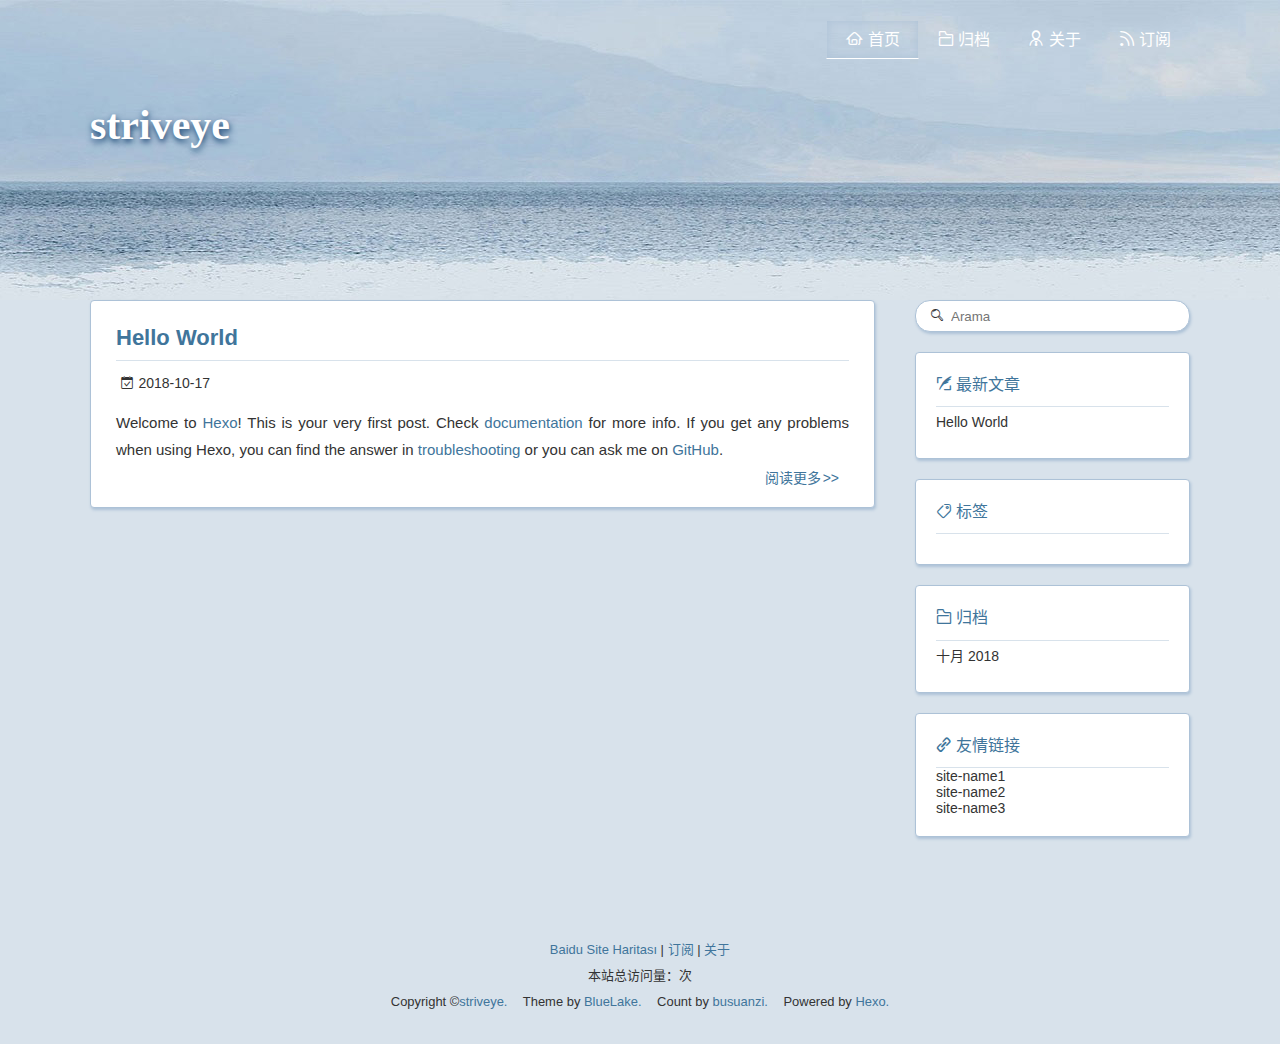
==== commit 10cd6c16: "Site updated: 2018-10-19 15:38:02" ====
--- a/index.html
+++ b/index.html
@@ -1 +1 @@
-<!DOCTYPE html><html lang="zh-Hans"><head><meta http-equiv="content-type" content="text/html; charset=utf-8"><meta content="width=device-width, initial-scale=1.0, maximum-scale=1.0, user-scalable=0" name="viewport"><meta content="yes" name="apple-mobile-web-app-capable"><meta content="black-translucent" name="apple-mobile-web-app-status-bar-style"><meta content="telephone=no" name="format-detection"><meta name="description"><meta name="keywords" content="java, js, javascript, css, jquery, vue, 算法,"><title>striveye</title><link rel="stylesheet" type="text/css" href="//fonts.neworld.org/css?family=Source+Code+Pro"><link rel="stylesheet" type="text/css" href="/css/style.css?v=2.0.1"><link rel="stylesheet" type="text/css" href="/css/highlight.css?v=2.0.1"><link rel="Shortcut Icon" href="/favicon.ico"><link rel="bookmark" href="/favicon.ico"><link rel="apple-touch-icon" href="/apple-touch-icon.png"><link rel="apple-touch-icon-precomposed" href="/apple-touch-icon.png"></head><body><div class="body_container"><div id="header"><div class="site-name"><h1 class="hidden">striveye</h1><a id="logo" href="/.">striveye</a><p class="description"></p></div><div id="nav-menu"><a href="/." class="current"><i class="fa fa-home"> Start</i></a><a href="/archives/"><i class="fa fa-archive"> Archiv</i></a><a href="/about/"><i class="fa fa-user"> Über</i></a><a href="/atom.xml"><i class="fa fa-rss"> RSS</i></a></div><div id="search-form"><div id="result-mask" class="hide"></div><label><input id="search-key" type="text" autocomplete="off" placeholder="Arama"></label><div id="result-wrap" class="hide"><div id="search-result"></div></div><div class="hide"><template id="search-tpl"><div class="item"><a href="/{path}" title="{title}"><div class="title">{title}</div><div class="time">{date}</div><div class="tags">{tags}</div></a></div></template></div></div></div><div id="layout" class="layout-g"><div class="layout-l"><div class="content_container"><div class="post"><h2 class="post-title"><a href="/2018/10/17/hello-world/">Hello World</a></h2><div class="post-meta"><p><span class="date">2018-10-17</span></p></div><div class="post-content"><p>Welcome to <a href="https://hexo.io/" target="_blank" rel="noopener">Hexo</a>! This is your very first post. Check <a href="https://hexo.io/docs/" target="_blank" rel="noopener">documentation</a> for more info. If you get any problems when using Hexo, you can find the answer in <a href="https://hexo.io/docs/troubleshooting.html" target="_blank" rel="noopener">troubleshooting</a> or you can ask me on <a href="https://github.com/hexojs/hexo/issues" target="_blank" rel="noopener">GitHub</a>.</p></div><p class="readmore"><a href="/2018/10/17/hello-world/">Mehr lesen</a></p></div></div></div><div class="layout-r"><div id="sidebar"><div class="search-pla"></div><div class="widget"><div class="widget-title"><i class="fa fa-xie"> Letzte</i></div><ul class="post-list"><li class="post-list-item"><a class="post-list-link" href="/2018/10/17/hello-world/">Hello World</a></li></ul></div><div class="widget"><div class="widget-title"><i class="fa fa-biao"> Tags</i></div><div class="tagcloud"></div></div><div class="widget"><div class="widget-title"><i class="fa fa-archive"> Archiv</i></div><ul class="archive-list"><li class="archive-list-item"><a class="archive-list-link" href="/archives/2018/10/">October 2018</a></li></ul></div><div class="widget"><div class="widget-title"><i class="fa fa-you"> Blogroll</i></div><ul></ul><a href="http://www.example1.com/" title="site-name1" target="_blank">site-name1</a><ul></ul><a href="http://www.example2.com/" title="site-name2" target="_blank">site-name2</a><ul></ul><a href="http://www.example3.com/" title="site-name3" target="_blank">site-name3</a></div></div></div></div><a id="totop" href="#top"></a><div id="footer"><div class="footer-info"><p><a href="/baidusitemap.xml">Baidu Site Haritası</a> |  <a href="/atom.xml">RSS</a> |  <a href="/about/">Über</a></p><p>本站总访问量：<i id="busuanzi_container_site_pv"><i id="busuanzi_value_site_pv"></i></i>次</p><p><span> Copyright &copy;<a href="/." rel="nofollow">striveye.</a></span><span> Theme by<a rel="nofollow" target="_blank" href="https://github.com/chaooo/hexo-theme-BlueLake"> BlueLake.</a></span><span> Count by<a href="http://busuanzi.ibruce.info/"> busuanzi.</a></span><span> Powered by<a rel="nofollow" target="_blank" href="https://hexo.io"> Hexo.</a></span></p></div></div></div><script src="https://dn-lbstatics.qbox.me/busuanzi/2.3/busuanzi.pure.mini.js" async></script><script type="text/javascript" src="/js/search.json.js?v=2.0.1"></script><script type="text/javascript" src="/js/totop.js?v=2.0.1" async></script></body></html>+<!DOCTYPE html><html lang="zh-CN"><head><meta http-equiv="content-type" content="text/html; charset=utf-8"><meta content="width=device-width, initial-scale=1.0, maximum-scale=1.0, user-scalable=0" name="viewport"><meta content="yes" name="apple-mobile-web-app-capable"><meta content="black-translucent" name="apple-mobile-web-app-status-bar-style"><meta content="telephone=no" name="format-detection"><meta name="description"><meta name="keywords" content="java, js, javascript, css, jquery, vue, 算法,"><title>striveye</title><link rel="stylesheet" type="text/css" href="//fonts.neworld.org/css?family=Source+Code+Pro"><link rel="stylesheet" type="text/css" href="/css/style.css?v=2.0.1"><link rel="stylesheet" type="text/css" href="/css/highlight.css?v=2.0.1"><link rel="Shortcut Icon" href="/favicon.ico"><link rel="bookmark" href="/favicon.ico"><link rel="apple-touch-icon" href="/apple-touch-icon.png"><link rel="apple-touch-icon-precomposed" href="/apple-touch-icon.png"></head><body><div class="body_container"><div id="header"><div class="site-name"><h1 class="hidden">striveye</h1><a id="logo" href="/.">striveye</a><p class="description"></p></div><div id="nav-menu"><a href="/." class="current"><i class="fa fa-home"> 首页</i></a><a href="/archives/"><i class="fa fa-archive"> 归档</i></a><a href="/about/"><i class="fa fa-user"> 关于</i></a><a href="/atom.xml"><i class="fa fa-rss"> 订阅</i></a></div><div id="search-form"><div id="result-mask" class="hide"></div><label><input id="search-key" type="text" autocomplete="off" placeholder="Arama"></label><div id="result-wrap" class="hide"><div id="search-result"></div></div><div class="hide"><template id="search-tpl"><div class="item"><a href="/{path}" title="{title}"><div class="title">{title}</div><div class="time">{date}</div><div class="tags">{tags}</div></a></div></template></div></div></div><div id="layout" class="layout-g"><div class="layout-l"><div class="content_container"><div class="post"><h2 class="post-title"><a href="/2018/10/17/hello-world/">Hello World</a></h2><div class="post-meta"><p><span class="date">2018-10-17</span></p></div><div class="post-content"><p>Welcome to <a href="https://hexo.io/" target="_blank" rel="noopener">Hexo</a>! This is your very first post. Check <a href="https://hexo.io/docs/" target="_blank" rel="noopener">documentation</a> for more info. If you get any problems when using Hexo, you can find the answer in <a href="https://hexo.io/docs/troubleshooting.html" target="_blank" rel="noopener">troubleshooting</a> or you can ask me on <a href="https://github.com/hexojs/hexo/issues" target="_blank" rel="noopener">GitHub</a>.</p></div><p class="readmore"><a href="/2018/10/17/hello-world/">阅读更多</a></p></div></div></div><div class="layout-r"><div id="sidebar"><div class="search-pla"></div><div class="widget"><div class="widget-title"><i class="fa fa-xie"> 最新文章</i></div><ul class="post-list"><li class="post-list-item"><a class="post-list-link" href="/2018/10/17/hello-world/">Hello World</a></li></ul></div><div class="widget"><div class="widget-title"><i class="fa fa-biao"> 标签</i></div><div class="tagcloud"></div></div><div class="widget"><div class="widget-title"><i class="fa fa-archive"> 归档</i></div><ul class="archive-list"><li class="archive-list-item"><a class="archive-list-link" href="/archives/2018/10/">十月 2018</a></li></ul></div><div class="widget"><div class="widget-title"><i class="fa fa-you"> 友情链接</i></div><ul></ul><a href="http://www.example1.com/" title="site-name1" target="_blank">site-name1</a><ul></ul><a href="http://www.example2.com/" title="site-name2" target="_blank">site-name2</a><ul></ul><a href="http://www.example3.com/" title="site-name3" target="_blank">site-name3</a></div></div></div></div><a id="totop" href="#top"></a><div id="footer"><div class="footer-info"><p><a href="/baidusitemap.xml">Baidu Site Haritası</a> |  <a href="/atom.xml">订阅</a> |  <a href="/about/">关于</a></p><p>本站总访问量：<i id="busuanzi_container_site_pv"><i id="busuanzi_value_site_pv"></i></i>次</p><p><span> Copyright &copy;<a href="/." rel="nofollow">striveye.</a></span><span> Theme by<a rel="nofollow" target="_blank" href="https://github.com/chaooo/hexo-theme-BlueLake"> BlueLake.</a></span><span> Count by<a href="http://busuanzi.ibruce.info/"> busuanzi.</a></span><span> Powered by<a rel="nofollow" target="_blank" href="https://hexo.io"> Hexo.</a></span></p></div></div></div><script src="https://dn-lbstatics.qbox.me/busuanzi/2.3/busuanzi.pure.mini.js" async></script><script type="text/javascript" src="/js/search.json.js?v=2.0.1"></script><script type="text/javascript" src="/js/totop.js?v=2.0.1" async></script></body></html>